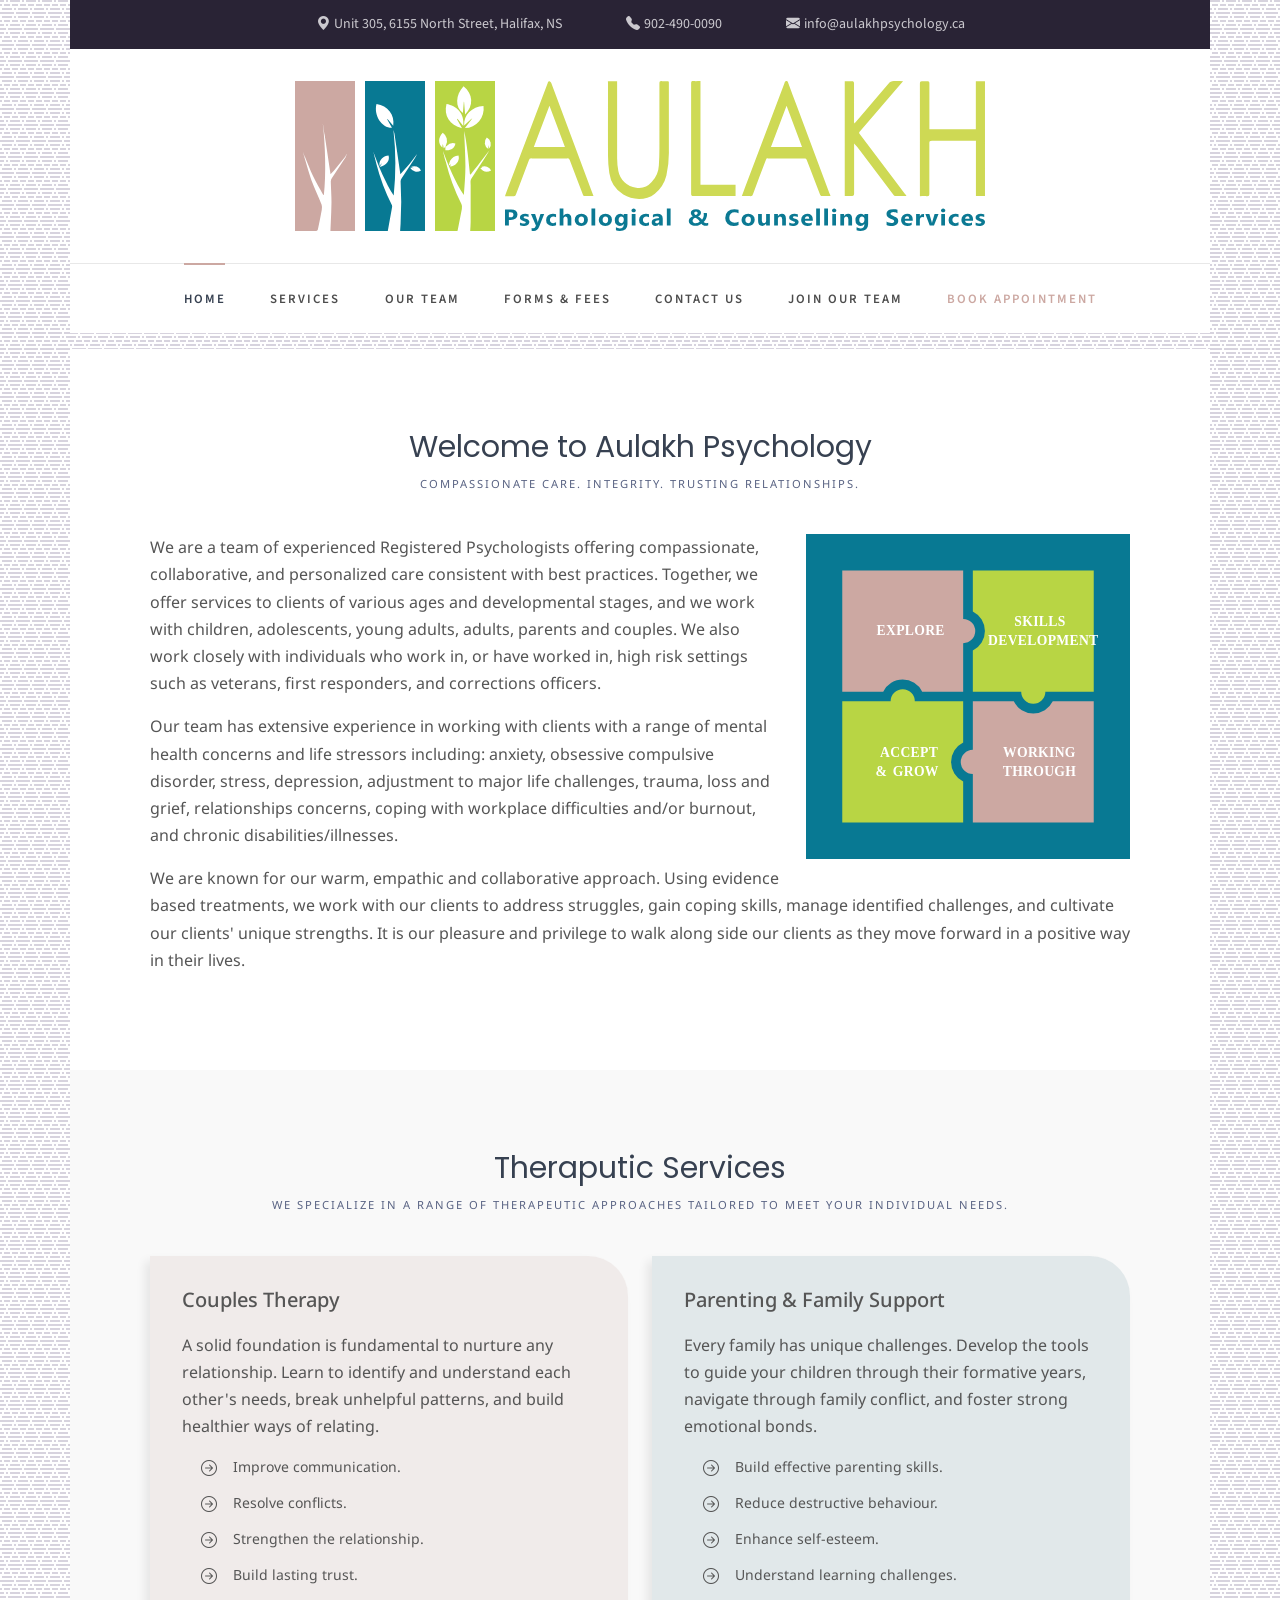
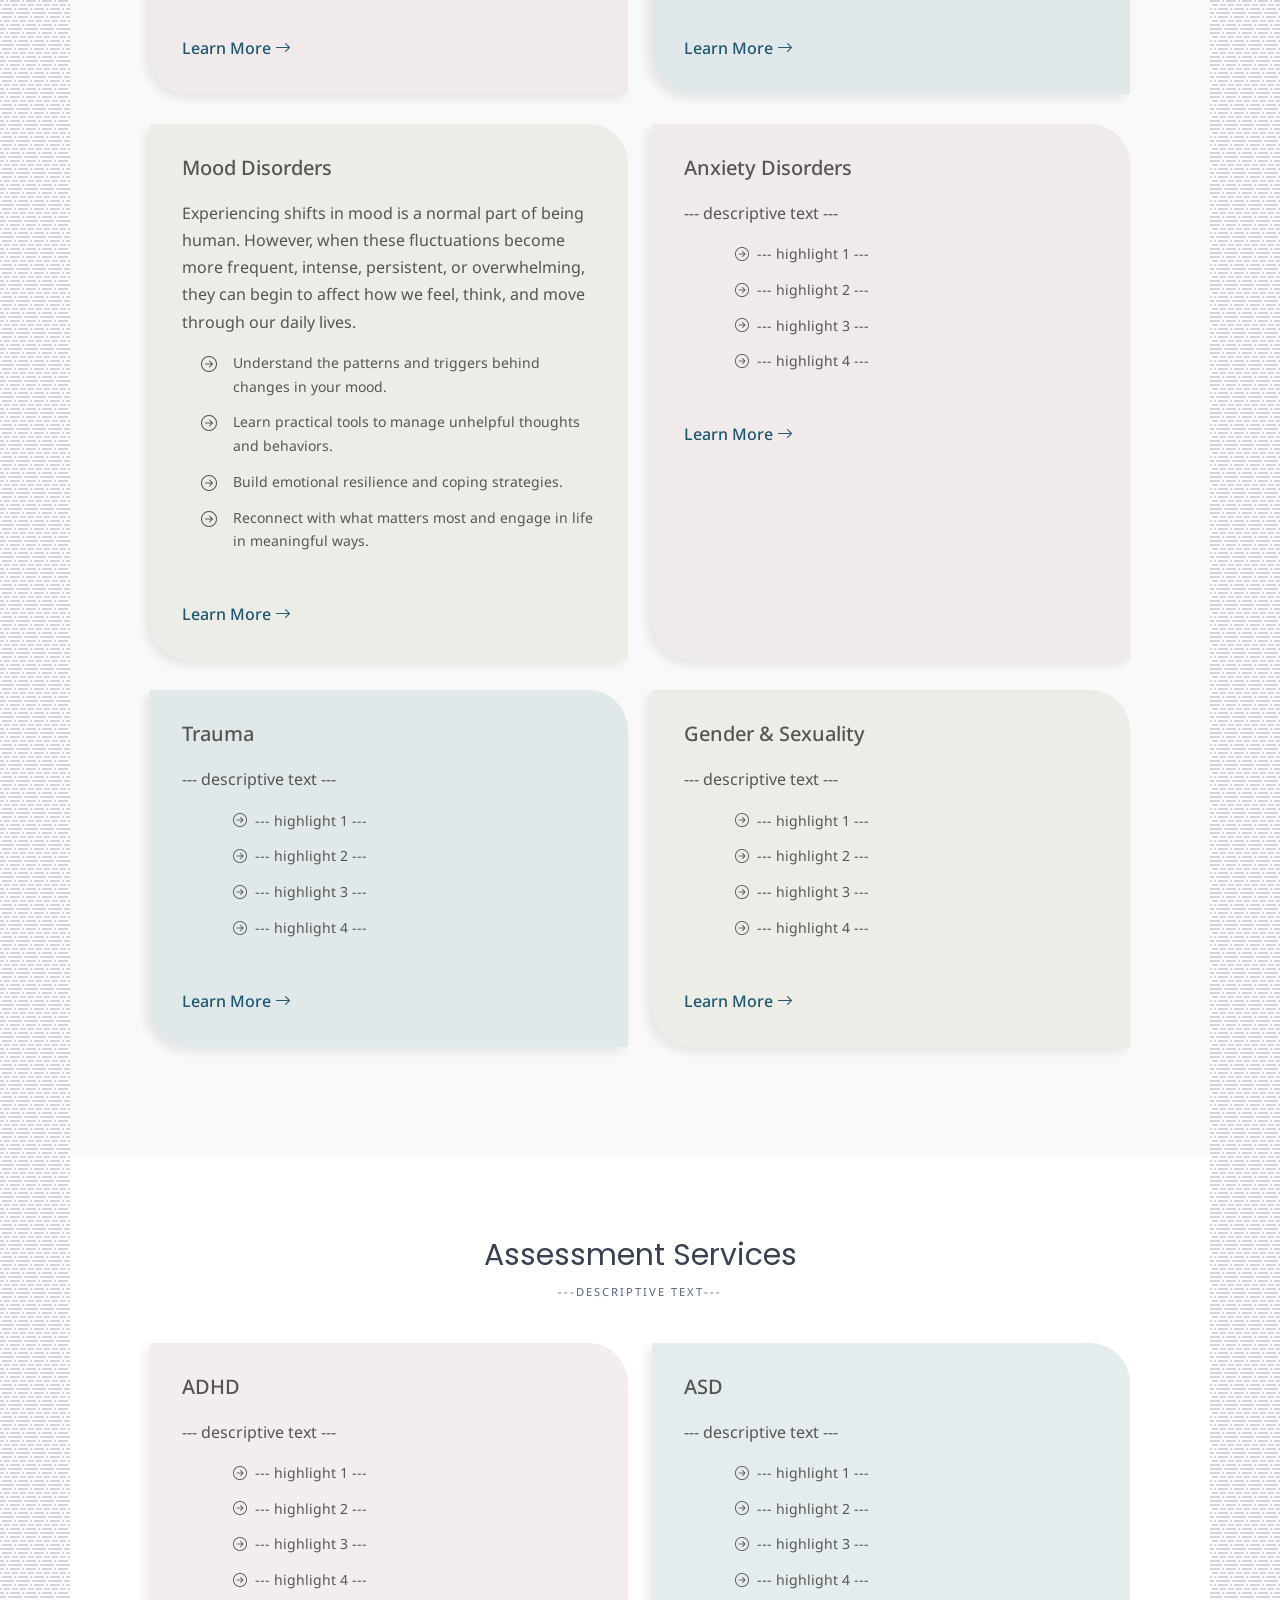
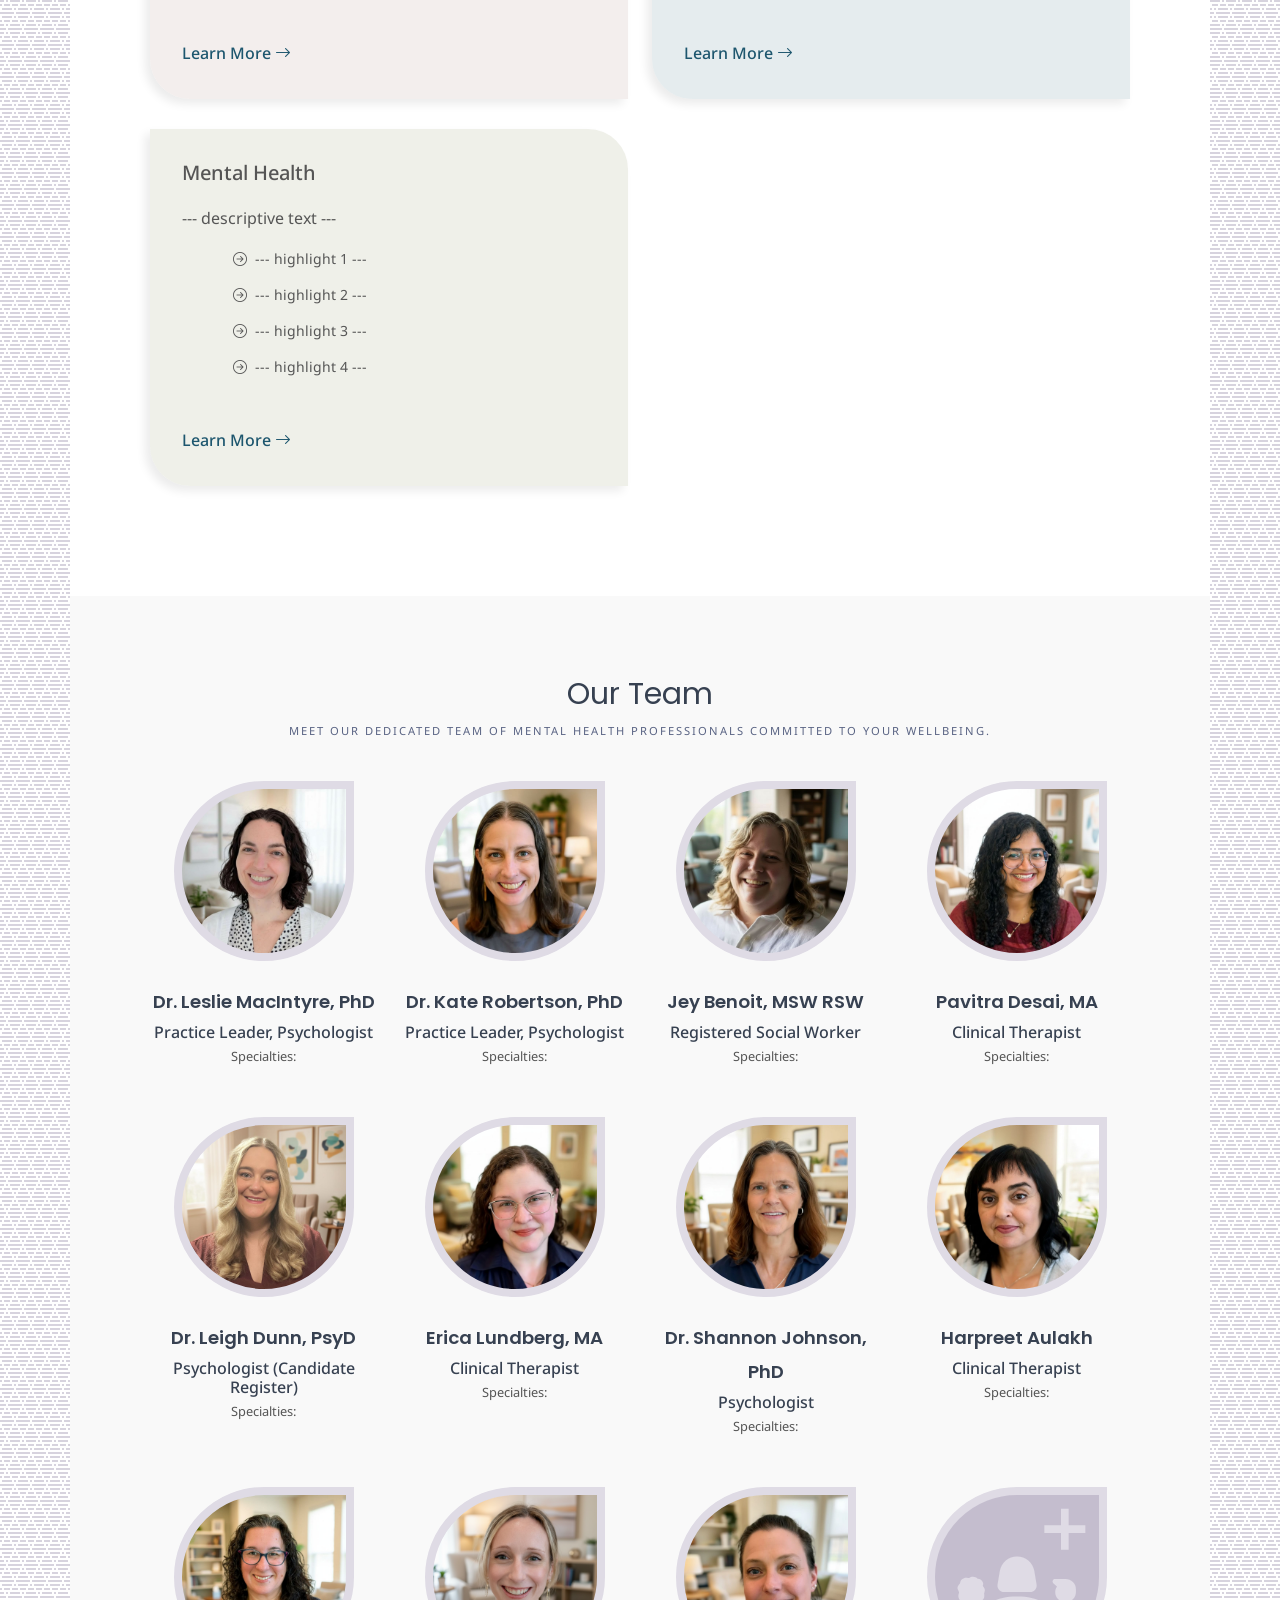
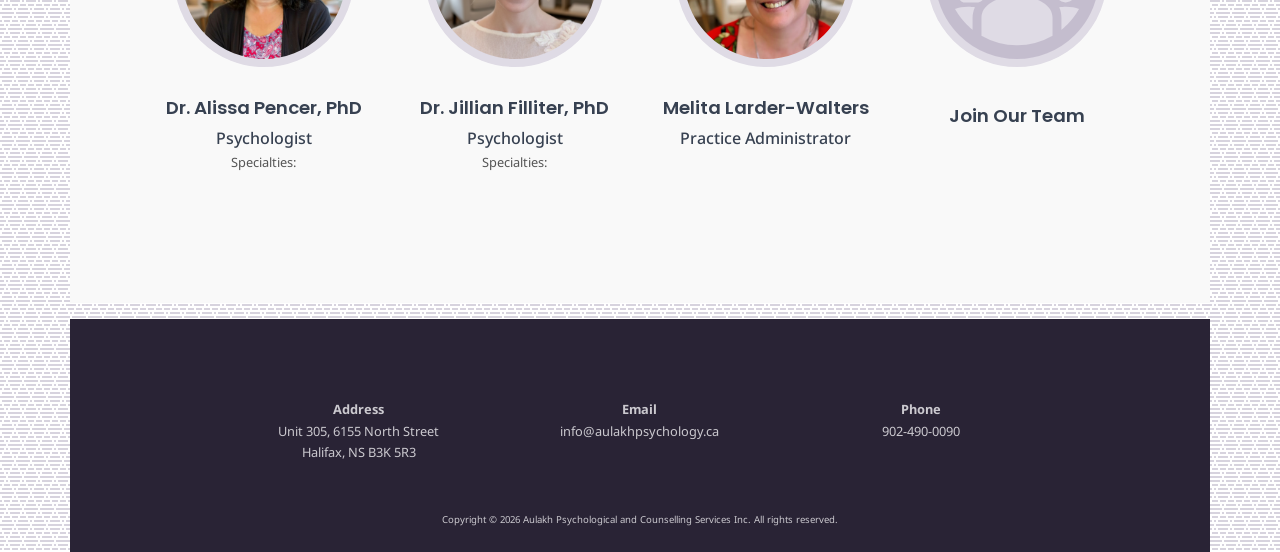
==== index.html @ 70a4e07c "Add files via upload" ====
<!doctype html>
<html lang="en">
    <head>
        <meta charset="utf-8">
        <meta name="viewport" content="width=device-width, initial-scale=1">
        <meta name="description" content="Registered Clinical Psychologists and Social Workers in Halifax, Nova Scotia" />
	    <meta name="keywords" content="aulakh, psychology, psychological, psychologists, counselling, clinicians, assessments, telehealth" />
        <title>Aulakh Psychology</title>
        
        <!-- STYLESHEETS -->
        <link href="css/animate.css" rel="stylesheet">
        <link href="css/bootstrap.css" rel="stylesheet">
        <link href="css/style.css" rel="stylesheet">
        <!-- END STYLESHEETS -->

        <!-- SCRIPTS -->
        <script src="js/jquery-4.0.0.min.js"></script>
        <script src="js/bootstrap.bundle.js"></script>
        <script src="js/main.js"></script> 
        <!-- END SCRIPTS -->
    </head>
    <body>
        <!-- PRELOADER -->
        <div class="loader-wrap">
            <!-- <span class="loader"></span> -->
        </div>
        <!-- END PRELOADER -->

        <div class="content-blur"></div>
        
        <div class="page-wrapper">
            <header>

                <!-- HEADER INFO BAR -->
                <div class="container-lg text-center d-none d-sm-block header-bar">
                    <div class="row">
                        <div class="col-12 header-banner">
                            <div class="header-content">
                                <a href="http://maps.google.com?q=6155%20North%20Street%20Halifax%20NS%20B3K%205R3" target="_blank"><i class="pe-md-1 bi bi-geo-alt-fill"></i></a><a href="http://maps.google.com?q=6155%20North%20Street%20Halifax%20NS%20B3K%205R3" target="_blank">Unit 305, 6155 North Street, Halifax, NS</a>
                            </div>
                            <div class="header-content">
                                <a href="tel:+9024900090"><i class="pe-md-1 bi bi-telephone-fill"></i></a><a href="tel:+9024900090">902-490-0090</a>
                            </div>
                            <div class="header-content">
                                <a href="mailto:info@aulakhpsychology.ca"><i class="pe-md-1 bi bi-envelope-fill"></i></a><a href="mailto:info@aulakhpsychology.ca">info@aulakhpsychology.ca</a>                  
                            </div>
                        </div>
                    </div>
                </div>
                <!-- END HEADER INFO BAR -->

                <!-- WEBSITE LOGO -->
                <div class="container-lg logo-wrap">
                    <div class="logo-container">
                        <div class="img-container"> 
                            <img src="images/aulakh_logo_1.svg" class="animate__animated animate__slower animate__fadeIn" id="logo-1" alt="Aulakh Logo Small Tree" />
                        </div>
                        <div class="img-container">
                            <img src="images/aulakh_logo_2.svg" class="animate__animated animate__slower animate__fadeIn" id="logo-2" alt="Aulakh Logo Medium Tree" />
                        </div>
                        <div class="img-container">
                            <img src="images/aulakh_logo_3.svg" class="animate__animated animate__slower animate__fadeIn" id="logo-3" alt="Aulakh Logo Large Tree" />
                        </div>
                        <div class="img-container">
                            <img src="images/aulakh_logo_4.svg" class="animate__animated animate__slower animate__fadeIn" id="logo-4" alt="Aulakh Logo Text" />
                        </div>
                    </div>
                </div>
                <!-- END WEBSITE LOGO -->
            </header>
            <!-- NAVIGATION MENU -->
            <nav class="navbar1 container-wrap" role="navigation">
                <div class="container-lg text-center navbar-container">
                    <button class="navbar-toggle">
                        <span class="bar"></span>
                        <span class="bar"></span>
                        <span class="bar"></span>
                    </button>
                    <div class="row">
                        <div class="col-12">
                            <ul class="navbar-menu">
                                <li class="active"><a href="index.html">Home</a></li>
                                <li class="has-dropdown">
                                    <a href="#">Services</a>
                                    <button  class="drop-toggle">
                                        <i class="bi bi-chevron-compact-down chevron"></i>
                                    </button>
                                    <ul class="dropdown">
                                        <li><a href="#">Couples Therapy</a></li>
                                        <li><a href="#">Parenting & Family Support</a></li>
                                        <li><a href="#">Mood Disorders</a></li>
                                        <li><a href="#">Anxiety Disorders</a></li>
                                        <li><a href="#">Trauma</a></li>
                                        <li><a href="#">Gender & Sexuality</a></li>
                                        <li><a href="#">Assessments</a></li>
                                    </ul>
                                </li>
                                <li><a href="#">Our Team</a></li>
                                <li><a href="#">Forms & Fees</a></li>
                                <li><a href="#">Contact Us</a></li>
                                <li><a href="#">Join Our Team</a></li>
                                <li><a href="#" class="appointment">Book Appointment</a></li>
                            </ul>
                        </div>
                    </div>
                </div>
            </nav>
            <!-- END NAVIGATION MENU -->
            <main class="container-wrap">
                <div class="container-lg section-wrap bg-white">
                    <div class="row">
                        <div class="col-12 text-center heading">
                            <h1>Welcome to Aulakh Psychology</h1>
                            <span class="subheading">Compassionate care. Integrity. Trusting relationships.</span>
                        </div>
                    </div>
                    <div class="row">
				        <div class="col-12">
                            <img src="images/infographic-narrow.svg" class="infographic" id="infographic-narrow" alt="Explore, Skills Development, Working Through, Accept and Grow">
                            <p>
                                We are a team of experienced Registered Psychologists offering compassionate, collaborative, and personalized care consistent with best practices. Together, we offer services to clients of various ages and developmental stages, and we work with children, adolescents, young adults, adults, parents and couples. We also work closely with individuals who work in, or have worked in, high risk settings such as veterans, first responders, and corrections officers.
                            </p>
                            <p>
                                Our team has extensive experience in working with clients with a range of mental health concerns and life stressors including: anxiety, obsessive compulsive disorder, stress, depression, adjustment to major life challenges, trauma, loss and grief, relationships concerns, coping with workplace difficulties and/or burnout, and chronic disabilities/illnesses.
                            </p>
                            <p>
                                We are known for our warm, empathic and collaborative approach. Using evidence based treatments, we work with our clients to address struggles, gain coping skills, manage identified challenges, and cultivate our clients' unique strengths. It is our pleasure and privilege to walk along side our clients as they move forward in a positive way in their lives.
                            </p>
                            <img src="images/infographic-wide.svg" class="infographic" id="infographic-wide" alt="Explore, Skills Development, Working Through, Accept and Grow">
				        </div>
			        </div>
                </div>
                <!-- THERAPUTIC SERVICES -->
                <div class="container-lg section-wrap bg-grey">
                    <div class="row">
                        <div class="col-12 text-center heading">
                            <h1>Theraputic Services</h1>
                            <span class="subheading">We specialize in a range of therapeutic approaches tailored to meet your individual needs.</span>
                        </div>
                    </div>
                    <div class="row">
                        <div class="col-xxl-4 col-lg-6">
                            <div class="services h-100 w-100">
                                <div class="card card-pink h-100 w-100">
                                    <a href="#">
                                        <h3>Couples Therapy</h3>
                                        <p class="description">A solid foundation is fundamental to nurture any relationship. Learn to identify and understand each other's needs, break unhelpful patterns, and build healthier ways of relating.</p>
                                        <ul class="bulletpoint">
                                            <li class="pe-md-1 bi bi-arrow-right-circle">Improve communication.</li>
                                            <li class="pe-md-1 bi bi-arrow-right-circle">Resolve conflicts.</li>
                                            <li class="pe-md-1 bi bi-arrow-right-circle">Strengthen the relationship.</li>
                                            <li class="pe-md-1 bi bi-arrow-right-circle">Build lasting trust.</li>
                                        </ul>
                                        <p class="text-link">Learn More <i class="pe-md-1 bi bi-arrow-right"></i></p>
                                    </a>
                                </div>
                            </div>
                        </div>
                        <div class="col-xxl-4 col-lg-6">
                            <div class="services h-100 w-100">
                                <div class="card card-blue h-100 w-100">
                                    <a href="#">
                                        <h3>Parenting & Family Support</h3>
                                        <p class="description">Every family has unique challenges. Develop the tools to guide your children through their formative years, navigate through family conflict, and foster strong emotional bonds.</p>
                                        <ul class="bulletpoint">
                                            <li class="pe-md-1 bi bi-arrow-right-circle">Build effective parenting skills.</li>
                                            <li class="pe-md-1 bi bi-arrow-right-circle">Reduce destructive behaviour.</li>
                                            <li class="pe-md-1 bi bi-arrow-right-circle">Enhance self-esteem.</li>
                                            <li class="pe-md-1 bi bi-arrow-right-circle">Understand learning challenges.</li>
                                        </ul>
                                        <p class="text-link">Learn More <i class="pe-md-1 bi bi-arrow-right"></i></p>
                                    </a>
                                </div>
                            </div>
                        </div>
                        <div class="col-xxl-4 col-lg-6">
                            <div class="services h-100 w-100">
                                <div class="card card-green h-100 w-100">
                                    <a href="#">
                                        <h3>Mood Disorders</h3>
                                        <p class="description">Experiencing shifts in mood is a normal part of being human. However, when these fluctuations become more frequent, intense, persistent, or overwhelming, they can begin to affect how we feel, think, and move through our daily lives.</p>
                                        <ul class="bulletpoint">
                                            <li class="bi bi-arrow-right-circle">Understand the patterns and triggers behind changes in your mood.</li>
                                            <li class="bi bi-arrow-right-circle">Learn practical tools to manage unhelpful thoughts and behaviors.</li>
                                            <li class="bi bi-arrow-right-circle">Build emotional resilience and coping strategies.</li>
                                            <li class="bi bi-arrow-right-circle">Reconnect with what matters most and engage in life in meaningful ways.</li>
                                        </ul>
                                        <p class="text-link">Learn More <i class="pe-md-1 bi bi-arrow-right"></i></p>
                                    </a>
                                </div>
                            </div>
                        </div>
                        <div class="col-xxl-4 col-lg-6">
                            <div class="services h-100 w-100">
                                <div class="card card-pink h-100 w-100">
                                    <a href="#">
                                        <h3>Anxiety Disorders</h3>
                                        <p class="description">--- descriptive text ---</p>
                                        <ul class="bulletpoint">
                                            <li><i class="pe-md-1 bi bi-arrow-right-circle"></i> --- highlight 1 ---</li>
                                            <li><i class="pe-md-1 bi bi-arrow-right-circle"></i> --- highlight 2 ---</li>
                                            <li><i class="pe-md-1 bi bi-arrow-right-circle"></i> --- highlight 3 ---</li>
                                            <li><i class="pe-md-1 bi bi-arrow-right-circle"></i> --- highlight 4 ---</li>
                                        </ul>
                                        <p class="text-link">Learn More <i class="pe-md-1 bi bi-arrow-right"></i></p>
                                    </a>
                                </div>
                            </div>
                        </div>
                        <div class="col-xxl-4 col-lg-6">
                            <div class="services h-100 w-100">
                                <div class="card card-blue h-100 w-100">
                                    <a href="#">
                                        <h3>Trauma</h3>
                                        <p class="description">--- descriptive text ---</p>
                                        <ul class="bulletpoint">
                                            <li><i class="pe-md-1 bi bi-arrow-right-circle"></i> --- highlight 1 ---</li>
                                            <li><i class="pe-md-1 bi bi-arrow-right-circle"></i> --- highlight 2 ---</li>
                                            <li><i class="pe-md-1 bi bi-arrow-right-circle"></i> --- highlight 3 ---</li>
                                            <li><i class="pe-md-1 bi bi-arrow-right-circle"></i> --- highlight 4 ---</li>
                                        </ul>
                                        <p class="text-link">Learn More <i class="pe-md-1 bi bi-arrow-right"></i></p>
                                    </a>
                                </div>
                            </div>
                        </div>
                        <div class="col-xxl-4 col-lg-6">
                            <div class="services h-100 w-100">
                                <div class="card card-green h-100 w-100">
                                    <a href="#">
                                        <h3>Gender & Sexuality</h3>
                                        <p class="description">--- descriptive text ---</p>
                                        <ul class="bulletpoint">
                                            <li><i class="pe-md-1 bi bi-arrow-right-circle"></i> --- highlight 1 ---</li>
                                            <li><i class="pe-md-1 bi bi-arrow-right-circle"></i> --- highlight 2 ---</li>
                                            <li><i class="pe-md-1 bi bi-arrow-right-circle"></i> --- highlight 3 ---</li>
                                            <li><i class="pe-md-1 bi bi-arrow-right-circle"></i> --- highlight 4 ---</li>
                                        </ul>
                                        <p class="text-link">Learn More <i class="pe-md-1 bi bi-arrow-right"></i></p>
                                    </a>
                                </div>
                            </div>
                        </div>
                    </div>
                </div>
                <!-- END THERAPUTIC SERVICES -->
                <!-- ASSESSMENT SERVICES -->
                <div class="container-lg section-wrap bg-white">
                    <div class="row">
                        <div class="col-12 text-center heading">
                            <h1>Assessment Services</h1>
                            <span class="subheading">---Descriptive Text---</span>
                        </div>
                    </div>
                    <div class="row">
                        <div class="col-xxl-4 col-lg-6">
                            <div class="services h-100 w-100">
                                <div class="card card-pink h-100 w-100">
                                    <a href="#">
                                        <h3>ADHD</h3>
                                        <p class="description">--- descriptive text ---</p>
                                        <ul class="bulletpoint">
                                            <li><i class="pe-md-1 bi bi-arrow-right-circle"></i> --- highlight 1 ---</li>
                                            <li><i class="pe-md-1 bi bi-arrow-right-circle"></i> --- highlight 2 ---</li>
                                            <li><i class="pe-md-1 bi bi-arrow-right-circle"></i> --- highlight 3 ---</li>
                                            <li><i class="pe-md-1 bi bi-arrow-right-circle"></i> --- highlight 4 ---</li>
                                        </ul>
                                        <p class="text-link">Learn More <i class="pe-md-1 bi bi-arrow-right"></i></p>
                                    </a>
                                </div>
                            </div>
                        </div>
                        <div class="col-xxl-4 col-lg-6">
                            <div class="services h-100 w-100">
                                <div class="card card-blue h-100 w-100">
                                    <a href="#">
                                        <h3>ASD</h3>
                                        <p class="description">--- descriptive text ---</p>
                                        <ul class="bulletpoint">
                                            <li><i class="pe-md-1 bi bi-arrow-right-circle"></i> --- highlight 1 ---</li>
                                            <li><i class="pe-md-1 bi bi-arrow-right-circle"></i> --- highlight 2 ---</li>
                                            <li><i class="pe-md-1 bi bi-arrow-right-circle"></i> --- highlight 3 ---</li>
                                            <li><i class="pe-md-1 bi bi-arrow-right-circle"></i> --- highlight 4 ---</li>
                                        </ul>
                                        <p class="text-link">Learn More <i class="pe-md-1 bi bi-arrow-right"></i></p>
                                    </a>
                                </div>
                            </div>
                        </div>
                        <div class="col-xxl-4 col-lg-6">
                            <div class="services h-100 w-100">
                                <div class="card card-green h-100 w-100">
                                    <a href="#">
                                        <h3>Mental Health</h3>
                                        <p class="description">--- descriptive text ---</p>
                                        <ul class="bulletpoint">
                                            <li><i class="pe-md-1 bi bi-arrow-right-circle"></i> --- highlight 1 ---</li>
                                            <li><i class="pe-md-1 bi bi-arrow-right-circle"></i> --- highlight 2 ---</li>
                                            <li><i class="pe-md-1 bi bi-arrow-right-circle"></i> --- highlight 3 ---</li>
                                            <li><i class="pe-md-1 bi bi-arrow-right-circle"></i> --- highlight 4 ---</li>
                                        </ul>
                                        <p class="text-link">Learn More <i class="pe-md-1 bi bi-arrow-right"></i></p>
                                    </a>
                                </div>
                            </div>
                        </div>
                    </div>
                </div>
                <!-- END ASSESSMENT SERVICES -->
                <!-- TEAM -->
                <div class="container-lg section-wrap bg-grey">
                    <div class="row">
                        <div class="col-12 text-center heading">
                            <h1>Our Team</h1>
                            <span class="subheading">Meet our dedicated team of mental health professionals committed to your wellbeing.</span>
                        </div>
                    </div>
                    <div class="row">
                        <!-- LESLIE PROFILE -->
                        <div class="col-xl-3 col-lg-4 col-md-6 text-center profile">
                            <button type="button" class="profile-button" style="background-image: url(images/team/leslie-thumb-01.png);" data-bs-toggle="modal" data-bs-target="#leslieModal"></button>
                            <h3><a href="#">Dr. Leslie MacIntyre, PhD</a></h3>
						    <h5>Practice Leader, Psychologist</h5>
						    <span>Specialties: </span>
                            <!-- LESLIE MODAL -->
                            <div class="modal fade" id="leslieModal" tabindex="-1" aria-labelledby="leslieModalLabel" aria-hidden="true">
                                <div class="modal-dialog modal-dialog-centered modal-lg modal-fullscreen-lg-down">
                                    <div class="modal-content">
                                        <div class="modal-body">
                                            <div class="row">
                                                <div class="col-11 text-start">
                                                    <h2 id="leslieModalLabel">Dr. Leslie MacIntyre, PhD <small class="text-body-secondary">(she/her/hers)</small></h2>
                                                </div>
                                                <div class="col-1 text-end">
                                                    <button type="button" class="btn-close" data-bs-dismiss="modal" aria-label="Close"></button>
                                                </div>
                                            </div>
                                            <div class="row">
                                                <div class="col-12 text-start">
                                                    <h5>Practice Leader, Psychologist</h5>
                                                </div>
                                            </div>
                                            <div class="col text-start">
                                                <img class="profile-photo" src="images/team/leslie-01.png">
                                                <p>Dr. MacIntyre completed her undergraduate training in psychology at the University of Ottawa, and then completed her MA/PhD in Clinical Psychology at the University of New Brunswick. During her studies, Dr. MacIntyre developed a solid understanding of clients' personal struggles across their lifespan and strong clinical assessment and treatment skills with children, adolescents and adults. She completed her pre-doctoral clinical internship at the IWK Health Centre in Halifax, where she focused her training in mental health. Dr. MacIntyre went on to work at the IWK Health Centre in outpatient mental health for several years following her internship. She is currently a co-owner of Aulakh Psychology and Counselling Services Inc.</p>
                                                <p>Dr. MacIntyre has extensive experience in assessments (diagnostic mental health assessments and cognitive/academic assessments) and in providing therapy in both individual and group formats. Dr. MacIntyre believes in the importance of relationships across the lifespan. She works closely with children, adolescents and adults to foster connections with themselves and those close to them. She helps clients manage difficult issues, such as stress, anxiety, depression, relationship issues, and adjustment to life transitions across the lifespan. She also has experience supporting individuals who have ADHD, and developmental or learning difficulties across the lifespan.</p>
                                                <p>Dr. MacIntyre is known for her warm, empathic and collaborative style. She uses evidence-based treatments to help clients cultivate their unique strengths and work through personal struggles. She draws primarily from cognitive-behavioural, acceptance and commitment, mindfulness based and motivational enhancement models of therapy. She also enjoys working with parents to foster strong relationships and connections with their children through the emotion focused family therapy model.</p>
                                                <p><strong>Video Conference Link:</strong><br><a href="https://doxy.me/lesliemacintyre">https://doxy.me/lesliemacintyre</a></p>
                                                <p><strong>Telephone Session:</strong><br>Dr. MacIntyre will call you for your session. Her number will show up as <em>Private Number</em>, so please answer this at your designated appointment time.</p>
                                            </div>
                                        </div>
                                    </div>
                                </div>
                            </div>
                        </div>
                        <!-- END LESLIE PROFILE -->
                        <!-- KATE PROFILE -->
                        <div class="col-xl-3 col-lg-4 col-md-6 text-center profile">
                            <button type="button" class="profile-button" style="background-image: url(images/team/kate-thumb-01.png);" data-bs-toggle="modal" data-bs-target="#kateModal"></button>
                            <h3><a href="#">Dr. Kate Robertson, PhD</a></h3>
						    <h5>Practice Leader, Psychologist</h5>
						    <span>Specialties: </span>
                            <!-- KATE MODAL -->
                            <div class="modal fade" id="kateModal" tabindex="-1" aria-labelledby="kateModalLabel" aria-hidden="true">
                                <div class="modal-dialog modal-dialog-centered modal-lg modal-fullscreen-lg-down">
                                    <div class="modal-content">
                                        <div class="modal-body">
                                            <div class="row">
                                                <div class="col-11 text-start">
                                                    <h2 id="kateModalLabel">Dr. Kate Robertson, PhD <small class="text-body-secondary">(she/her/hers)</small></h2>
                                                </div>
                                                <div class="col-1 text-end">
                                                    <button type="button" class="btn-close" data-bs-dismiss="modal" aria-label="Close"></button>
                                                </div>
                                            </div>
                                            <div class="row">
                                                <div class="col-12 text-start">
                                                    <h5>Practice Leader, Psychologist</h5>
                                                </div>
                                            </div>
                                            <div class="col text-start">
                                                <img class="profile-photo" src="images/team/kate-01.png">
                                                <p>Dr. Robertson is a clinical psychologist, holding registration with the Nova Scotia Board of Examiners of Psychologists. She received her doctorate in Clinical Psychology from the Graduate Center at City University of New York. She has wide-ranging training and clinical experience working with children, youth, and adults who struggle with mild to severe mental health difficulties. She has worked in a variety of settings, including adolescent and adult inpatient units, community mental health services, and university counselling centers. Prior to working full time at the practice, Dr. Robertson worked at the Garron Centre, the Child and Adolescent Mental Health Unit at IWK Health for more than 6 years. Dr. Robertson helps foster change with her clients who struggle with a variety of life's stresses, including depression, anxiety, trauma, and relationship concerns. She has extensive experience working with individuals who wish to repair and foster connections with themselves and those close to them.</p>
                                                <p>Dr. Robertson is a firm believer in the power of the therapeutic relationship and strives to create a safe, healthy, and authentic space for clients to begin their journey of psychological growth and change. She believes that effective therapy is a co-created process where she and the client work together as a team. Acknowledging and understanding that change can be difficult and hard work, she meets each client with warmth and compassion. Dr. Robertson's style combines approaches that work to increase an individual's and family's self-knowledge and insight (key components of the psychodynamic psychotherapy, EMDR, and attachment-based therapy) with practical techniques like coping strategies, skills building and goal-setting (cognitive behaviour therapy and dialectical behaviour therapy). She uses attachment and trauma lenses to better understand life's stressors and is trained in Eye Movement Desensitization and Reprocessing (EMDR). Above all, Dr. Robertson is adaptable to meet each client's individual needs and engages with each person with curiosity and empathy.</p>
                                                <p><strong>Video Conference Link:</strong><br><a href="https://doxy.me/drkaterobertson">https://doxy.me/drkaterobertson</a></p>
                                                <p><strong>Telephone Session:</strong><br>Dr. Robertson will call you for your session. Her number will show up as <em>Private Number</em>, so please answer this at your designated appointment time.</p>
                                            </div>
                                        </div>
                                    </div>
                                </div>
                            </div>
                        </div>
                        <!-- END KATE PROFILE -->
                        <!-- JEY PROFILE -->
                        <div class="col-xl-3 col-lg-4 col-md-6 text-center profile">
                            <button type="button" class="profile-button" style="background-image: url(images/team/jey-thumb-01.png);" data-bs-toggle="modal" data-bs-target="#jeyModal"></button>
                            <h3><a href="#">Jey Benoit, MSW RSW</a></h3>
						    <h5>Registered Social Worker</h5>
						    <span>Specialties: </span>
                            <!-- JEY MODAL -->
                            <div class="modal fade" id="jeyModal" tabindex="-1" aria-labelledby="jeyModalLabel" aria-hidden="true">
                                <div class="modal-dialog modal-dialog-centered modal-lg modal-fullscreen-lg-down">
                                    <div class="modal-content">
                                        <div class="modal-body">
                                            <div class="row">
                                                <div class="col-11 text-start">
                                                    <h2 id="jeyModalLabel">Jey Benoit, MSW RSW <small class="text-body-secondary">(they/them/theirs)</small></h2>
                                                </div>
                                                <div class="col-1 text-end">
                                                    <button type="button" class="btn-close" data-bs-dismiss="modal" aria-label="Close"></button>
                                                </div>
                                            </div>
                                            <div class="row">
                                                <div class="col-12 text-start">
                                                    <h5>Registered Social Worker</h5>
                                                </div>
                                            </div>
                                            <div class="col text-start">
                                                <img class="profile-photo" src="images/team/jey-01.png">
                                                <p>Jey received their Bachelor of Arts in Psychology from Saint Mary's University in 2017 and their Master of Social Work from the University of British Columbia in 2020. They are a Registered Social Worker (Clinical Specialist) with the Nova Scotia College of Social Workers where they also serve on the Board of Examiners and Complaints Committee. Jey has extensive experience in community-based care including work in housing and homelessness, harm reduction, and sexual health. They have previously worked with Community Mental Health & Addictions where they served as Team Lead for Child & Adolescent Services. Jey currently works with the Halifax Sexual Health Centre with a focus on gender-affirming care.</p>
                                                <p>At Aulakh Psychological and Counselling Services, Jey works with individuals (adults and mature adolescents), families, and romantic relationships. As a transgender clinician, Jey is passionate about supporting 2SLGBTQIA+ communities, including people exploring their sexual and gender identities. Their clinical interests include post-traumatic stress, relationship challenges, stress management, anxiety, depression, personality disorders, and navigating overwhelming or complex life experiences.</p>
                                                <p>Jey's therapeutic style is grounded in collaboration, empowerment, and curiosity. They aim to co-create spaces where clients can show up authentically, deepen their self-understanding, and develop tools that support resilience and meaningful change. Jey is formally trained in a variety of evidence-based modalities including Cognitive Behavior Therapy (CBT), Dialectical Behavior Therapy (DBT), Eye Movement Desensitization and Reprocessing (EMDR), and Emotionally Focused Therapy (EFT). Their approach is flexible and integrative, allowing them to tailor treatment to each client's unique needs. Jey is also WPATH trained and able to provide Letters of Readiness for clients seeking gender-affirming medical or surgical care.</p>
                                                <p><strong>Video Conference Link:</strong><br><a href="https://doxy.me/jeybenoit">https://doxy.me/jeybenoit</a></p>
                                                <p><strong>Telephone Session:</strong><br>Jey will call you for your session. Her number will show up as <em>Private Number</em>, so please answer this at your designated appointment time.</p>
                                            </div>
                                        </div>
                                    </div>
                                </div>
                            </div>
                        </div>
                        <!-- END JEY PROFILE -->
                        <!-- PAVITRA PROFILE -->
                        <div class="col-xl-3 col-lg-4 col-md-6 text-center profile">
                            <button type="button" class="profile-button" style="background-image: url(images/team/pavitra-thumb-01.png);" data-bs-toggle="modal" data-bs-target="#pavitraModal"></button>
                            <h3><a href="#">Pavitra Desai, MA</a></h3>
						    <h5>Clinical Therapist</h5>
						    <span>Specialties: </span>
                            <!-- PAVITRA MODAL -->
                            <div class="modal fade" id="pavitraModal" tabindex="-1" aria-labelledby="pavitraModalLabel" aria-hidden="true">
                                <div class="modal-dialog modal-dialog-centered modal-lg modal-fullscreen-lg-down">
                                    <div class="modal-content">
                                        <div class="modal-body">
                                            <div class="row">
                                                <div class="col-11 text-start">
                                                    <h2 id="pavitraModalLabel">Pavitra Desai, MA <small class="text-body-secondary">(she/her/hers)</small></h2>
                                                </div>
                                                <div class="col-1 text-end">
                                                    <button type="button" class="btn-close" data-bs-dismiss="modal" aria-label="Close"></button>
                                                </div>
                                            </div>
                                            <div class="row">
                                                <div class="col-12 text-start">
                                                    <h5>Clinical Therapist</h5>
                                                </div>
                                            </div>
                                            <div class="col text-start">
                                                <img class="profile-photo" src="images/team/pavitra-01.png">
                                                <p>Pavitra is an experienced clinical therapist with a proven history of working in the mental health care industry across various settings, including hospitals, schools, clinics, and training centers in India. She has been working in Halifax for the past 2 years. She currently provides support to children aged 12 and above, adolescents, and adults. Her areas of specialization include helping clients with anxiety, depression, relationship issues, trauma/PTSD, life transitions, lifestyle challenges, and body image concerns. Pavitra also has expertise in counselling individuals with ADHD, disruptive behaviours, family relational problems, and those facing everyday stressors, including crisis situations. Additionally, she conducts psychological assessments for adults, focusing on ADHD, Autism Spectrum Disorder (ASD) and trauma.</p>
                                                <p>Pavitra follows a systemic, person-centred approach that is mindful of cultural, ethnic, and economic concerns. She believes that each individual must be treated with dignity and respect and places immense value on individuality and growth. As no two people can be the same, treating every individual and their concerns and opinions as unique and vital is essential. With a warm and empathic approach, she aims to create a safe, non-judgmental space where clients feel heard and accepted. In this environment, clients can begin to process their experiences, gain insight, gradually resolve concerns, and adopt more adaptive and healthy patterns.</p>
                                                <p>Pavitra believes in following a collaborative and eclectic therapeutic approach, drawing from multiple frameworks including emotion-focused therapy, cognitive-behavioural therapy, mindfulness-based interventions, and acceptance-based models. She holds a Master's degree in Psychology from the University of Mumbai and a Post Graduate Diploma in Counselling Psychology (equivalent to a clinical internship and degree) from St. Xaviers Institute, Mumbai.</p>
                                                <p><strong>Video Conference Link:</strong><br><a href="https://doxy.me/pavitradesai">https://doxy.me/pavitradesai</a></p>
                                                <p><strong>Telephone Session:</strong><br>Pavitra will call you for your session. Her number will show up as <em>Private Number</em>, so please answer this at your designated appointment time.</p>
                                            </div>
                                        </div>
                                    </div>
                                </div>
                            </div>
                        </div>
                        <!-- END PAVITRA PROFILE -->
                        <!-- LEIGH PROFILE -->
                        <div class="col-xl-3 col-lg-4 col-md-6 text-center profile">
                            <button type="button" class="profile-button" style="background-image: url(images/team/leigh-thumb-01.png);" data-bs-toggle="modal" data-bs-target="#leighModal"></button>
                            <h3><a href="#">Dr. Leigh Dunn, PsyD</a></h3>
						    <h5>Psychologist (Candidate Register)</h5>
						    <span>Specialties: </span>
                            <!-- LEIGH MODAL -->
                            <div class="modal fade" id="leighModal" tabindex="-1" aria-labelledby="leighModalLabel" aria-hidden="true">
                                <div class="modal-dialog modal-dialog-centered modal-lg modal-fullscreen-lg-down">
                                    <div class="modal-content">
                                        <div class="modal-body">
                                            <div class="row">
                                                <div class="col-11 text-start">
                                                    <h2 id="leighModalLabel">Dr. Leigh Dunn, PsyD <small class="text-body-secondary">(she/her/hers)</small></h2>
                                                </div>
                                                <div class="col-1 text-end">
                                                    <button type="button" class="btn-close" data-bs-dismiss="modal" aria-label="Close"></button>
                                                </div>
                                            </div>
                                            <div class="row">
                                                <div class="col-12 text-start">
                                                    <h5>Psychologist (Candidate Register)</h5>
                                                </div>
                                            </div>
                                            <div class="col text-start">
                                                <img class="profile-photo" src="images/team/leigh-01.png">
                                                <p>Dr. Dunn completed her doctorate in clinical psychology at Memorial University of Newfoundland and finished her pre-doctoral internship with Dalhousie University.</p>
                                                <p>Dr. Dunn places a strong emphasis on the therapeutic alliance, focusing on building trust, safety, autonomy, and comfort, so she and the client can work as a collaborative team in treatment. As a compassionate, down-to-earth, and adaptable clinician, she uses the therapeutic relationship as the foundation in her work.</p>
                                                <p>Her practice is guided by a holistic, neurodiversity affirming, and trauma-informed approach. She integrates techniques from various evidence-based modalities, including Cognitive Behavioural Therapy (CBT), Dialectical Behaviour Therapy (DBT), Emotion-Focused Therapy (EFT), and client-centered therapy, using this integrative approach to work collaboratively with clients toward their goals.</p>
                                                <p>Dr. Dunn has valuable experience working in diverse settings, including community mental health and university counselling centres, as well as experience in the area of eating disorders. She has a strong interest in working with individuals with ADHD and members of the 2SLGBTQIA+ community. She is particularly fulfilled working with adults experiencing trauma, life transitions, and relationship challenges. Leigh also has experience helping clients navigate concerns related to depression, anxiety, and OCD.</p>
                                                <p>Her warmth and dedication are focused on connecting with each client to work towards meaningful, lasting change.</p>
                                                <p><strong>Video Conference Link:</strong><br><a href="https://doxy.me/leighdunn">https://doxy.me/leighdunn</a></p>
                                                <p><strong>Telephone Session:</strong><br>Dr. Dunn will call you for your session. Her number will show up as <em>Private Number</em>, so please answer this at your designated appointment time.</p>
                                            </div>
                                        </div>
                                    </div>
                                </div>
                            </div>
                        </div>
                        <!-- END LEIGH PROFILE -->
                        <!-- ERICA PROFILE -->
                        <div class="col-xl-3 col-lg-4 col-md-6 text-center profile">
                            <button type="button" class="profile-button" style="background-image: url(images/team/erica-thumb-01.png);" data-bs-toggle="modal" data-bs-target="#ericaModal"></button>
                            <h3><a href="#">Erica Lundberg, MA</a></h3>
						    <h5>Clinical Therapist</h5>
						    <span>Specialties: </span>
                            <!-- ERICA MODAL -->
                            <div class="modal fade" id="ericaModal" tabindex="-1" aria-labelledby="ericaModalLabel" aria-hidden="true">
                                <div class="modal-dialog modal-dialog-centered modal-lg modal-fullscreen-lg-down">
                                    <div class="modal-content">
                                        <div class="modal-body">
                                            <div class="row">
                                                <div class="col-11 text-start">
                                                    <h2 id="ericaModalLabel">Erica Lundberg, MA <small class="text-body-secondary">(she/her/hers)</small></h2>
                                                </div>
                                                <div class="col-1 text-end">
                                                    <button type="button" class="btn-close" data-bs-dismiss="modal" aria-label="Close"></button>
                                                </div>
                                            </div>
                                            <div class="row">
                                                <div class="col-12 text-start">
                                                    <h5>Clinical Therapist</h5>
                                                </div>
                                            </div>
                                            <div class="col text-start">
                                                <img class="profile-photo" src="images/team/erica-01.png">
                                                <p>Erica works with children 12 years and older, adolescents, and adults, including those struggling with lifestyle issues, relationship concerns, transition issues, trauma/PTSD, anxiety disorders, mood disorders, and gender and sexuality issues. She assists individuals experiencing difficulties with issues such as self-esteem, perfectionism, academic stress, and workplace stress and burnout. She welcomes individuals with differing lifestyles, cultural and religious backgrounds, diverse family structures and relationship styles. She has a particular interest in working with members of the LGBTQ2AI+ community, and she has specialized training in completing readiness assessments for gender affirming hormone treatment and surgeries according to the WPATH standards of care. Respecting and celebrating human diversity is central to Erica's practice philosophy.</p>
                                                <p>Erica regards the relationship between client and therapist as central to meaningful change, and she is genuine, warm, and flexible in her approach with her clients. Further, she is committed to providing evidence-based treatments that are tailored to meet the unique needs, values and lifestyle of each client. Erica uses an integrated approach, with the goal of providing treatment to support a client's personal goals. She draws from multiple therapeutic frameworks including emotion-focused therapy, cognitive-behavioural therapy, acceptance and commitment therapy, client-centred therapy, mindfulness-based therapy, and solution-focused therapy. She sees the importance and value in collaborative care with other members of a client's support team to best meet the client's needs, when warranted.</p>
                                                <p>Erica received her Bachelor of Arts with Honors Specialization in Psychology and her Master of Arts in Counselling Psychology from the University of Western Ontario. Across her professional career, Erica has worked in numerous different settings including healthcare-, community-, and education-based treatment settings.</p>
                                                <p><strong>Video Conference Link:</strong><br><a href="https://doxy.me/ericalundberg">https://doxy.me/ericalundberg</a></p>
                                                <p><strong>Telephone Session:</strong><br>Erica will call you for your session. Her number will show up as <em>Private Number</em>, so please answer this at your designated appointment time.</p>
                                            </div>
                                        </div>
                                    </div>
                                </div>
                            </div>
                        </div>
                        <!-- END ERICA PROFILE -->
                        <!-- SHANNON PROFILE -->
                        <div class="col-xl-3 col-lg-4 col-md-6 text-center profile">
                            <button type="button" class="profile-button" style="background-image: url(images/team/shannon-thumb-01.png);" data-bs-toggle="modal" data-bs-target="#shannonModal"></button>
                            <h3><a href="#">Dr. Shannon Johnson, PhD</a></h3>
						    <h5>Psychologist</h5>
						    <span>Specialties: </span>
                            <!-- SHANNON MODAL -->
                            <div class="modal fade" id="shannonModal" tabindex="-1" aria-labelledby="shannonModalLabel" aria-hidden="true">
                                <div class="modal-dialog modal-dialog-centered modal-lg modal-fullscreen-lg-down">
                                    <div class="modal-content">
                                        <div class="modal-body">
                                            <div class="row">
                                                <div class="col-11 text-start">
                                                    <h2 id="shannonModalLabel">Dr. Shannon Johnson, PhD <small class="text-body-secondary">(she/her/hers)</small></h2>
                                                </div>
                                                <div class="col-1 text-end">
                                                    <button type="button" class="btn-close" data-bs-dismiss="modal" aria-label="Close"></button>
                                                </div>
                                            </div>
                                            <div class="row">
                                                <div class="col-12 text-start">
                                                    <h5>Psychologist</h5>
                                                </div>
                                            </div>
                                            <div class="col text-start">
                                                <img class="profile-photo" src="images/team/shannon-01.png">
                                                <p>Dr. Johnson is a Registered Psychologist specializing in neuropsychological, psychoeducational, and autism spectrum diagnostic assessments, as well as intervention for teens and adults. Dr. Johnson completed her Ph.D. in Clinical Psychology & Neuropsychology at the University of Victoria, a clinical internship at the Medical University of South Carolina and a postdoctoral fellowship at Indiana University. She is an Associate Professor of Psychology and Neuroscience at Dalhousie University. Her research examines the perceptual and cognitive abilities of individuals on the autism spectrum, as well as the health benefits of spending time in nature.</p>
                                                <p>At Aulakh Psychological and Counselling Services, Dr. Johnson provides individual therapy for teens and adults with difficulties such as anxiety, depression, stress, attention problems, relationship problems, and behavior problems, as well as those seeking personal growth and lifestyle changes. As a clinician-scientist with over 15 years of clinical experience, she relies on research evidence to guide her practice. Dr. Johnson integrates a variety of approaches, including cognitive-behavioural, behavioural, mindfulness-based, and acceptance-based models, and tailors therapy to the goals and preferences of each person.</p>
                                                <p><strong>Video Conference Link:</strong><br><a href="https://doxy.me/shannonjohnson">https://doxy.me/shannonjohnson</a></p>
                                                <p><strong>Telephone Session:</strong><br>Dr. Johnson will call you for your session. Her number will show up as <em>Private Number</em>, so please answer this at your designated appointment time.</p>
                                            </div>
                                        </div>
                                    </div>
                                </div>
                            </div>
                        </div>
                        <!-- END SHANNON PROFILE -->
                        <!-- HARPREET PROFILE -->
                        <div class="col-xl-3 col-lg-4 col-md-6 text-center profile">
                            <button type="button" class="profile-button" style="background-image: url(images/team/harpreet-thumb-01.png);" data-bs-toggle="modal" data-bs-target="#harpreetModal"></button>
                            <h3><a href="#">Harpreet Aulakh</a></h3>
						    <h5>Clinical Therapist</h5>
						    <span>Specialties: </span>
                            <!-- HARPREET MODAL -->
                            <div class="modal fade" id="harpreetModal" tabindex="-1" aria-labelledby="harpreetModalLabel" aria-hidden="true">
                                <div class="modal-dialog modal-dialog-centered modal-lg modal-fullscreen-lg-down">
                                    <div class="modal-content">
                                        <div class="modal-body">
                                            <div class="row">
                                                <div class="col-11 text-start">
                                                    <h2 id="harpreetModalLabel">Harpreet Aulakh <small class="text-body-secondary">(she/her/hers)</small></h2>
                                                </div>
                                                <div class="col-1 text-end">
                                                    <button type="button" class="btn-close" data-bs-dismiss="modal" aria-label="Close"></button>
                                                </div>
                                            </div>
                                            <div class="row">
                                                <div class="col-12 text-start">
                                                    <h5>Clinical Therapist</h5>
                                                </div>
                                            </div>
                                            <div class="col text-start">
                                                <img class="profile-photo" src="images/team/harpreet-01.png">
                                                <p>Harpreet received her Bachelor's Degree in Psychology at the University of British Columbia and then continued her studies in the Doctoral Clinical Life-Span Development program at the University of Victoria.  This program, in addition to providing a solid foundation in clinical assessment and treatment, also provided her with a developmental lens of understanding people's issues from childhood to the end of life.</p>
                                                <p>Over the past 15 years, Harpreet has had extensive experience working in both private and public settings (e.g. in Halifax IWK, CDHA).  She has conducted assessments for children, adolescents and adults, with particular focus on diagnostic mental health assessments, parental capacity assessments, risk assessments, and cognitive/academic assessments.</p>
                                                <p>With regards to treatment, Harpreet has provided psychological therapy and counselling services for adolescents, adults, couples, seniors and veterans, in both individual and group formats. She works closely with people dealing with difficult issues such as anxiety, depression, trauma, relationship issues, and adjustment to life transitions.  In addition, Harpreet has worked in forensic settings, and as such, she has extensive experience in working with individuals who have disruptive behaviors such as anger issues, ADHD, ODD and conduct issues.  She also has specialized training and experience in working the individuals who struggle with problem sexual behaviors and violent behaviors. With Harpreet's extensive forensic expertise, she brings a deeper understanding to her work with individuals with disruptive behaviors or dealing with justice related issues. Harpreet has also worked closely with individuals from differing cultures communities, genders and sexual orientations.</p>
                                                <p>In her down-to-earth style, Harpreet approaches clients in a holistic way. She looks for the unique talents and strengths that her clients possess when working with them on their issues. She acknowledges that making change for all humans is difficult, and she is compassionate in her dealings with her clients. She practices from a theoretically integrative approach, and she draws primarily from cognitive-behavioral, narrative, solutions-focused, Rogerian (client-centred), Emotionally Focused Couples Therapy (EFT), and multi-systemic therapy models. She is also a keen believer that on-going learning is important in professional practice. As such she continues to work on staying current on what is viewed to be most effective in helping her clients.</p>
                                                <p><strong>Video Conference Link:</strong><br><a href="https://doxy.me/harpreetaulakh">https://doxy.me/harpreetaulakh</a></p>
                                                <p><strong>Telephone Session:</strong><br>Harpreet will call you for your session. Her number will show up as <em>Private Number</em>, so please answer this at your designated appointment time.</p>
                                            </div>
                                        </div>
                                    </div>
                                </div>
                            </div>
                        </div>
                        <!-- END HARPREET PROFILE -->
                        <!-- ALISSA PROFILE -->
                        <div class="col-xl-3 col-lg-4 col-md-6 text-center profile">
                            <button type="button" class="profile-button" style="background-image: url(images/team/alissa-thumb-01.png);" data-bs-toggle="modal" data-bs-target="#alissaModal"></button>
                            <h3><a href="#">Dr. Alissa Pencer, PhD</a></h3>
						    <h5>Psychologist</h5>
						    <span>Specialties: </span>
                            <!-- ALISSA MODAL -->
                            <div class="modal fade" id="alissaModal" tabindex="-1" aria-labelledby="alissaModalLabel" aria-hidden="true">
                                <div class="modal-dialog modal-dialog-centered modal-lg modal-fullscreen-lg-down">
                                    <div class="modal-content">
                                        <div class="modal-body">
                                            <div class="row">
                                                <div class="col-11 text-start">
                                                    <h2 id="alissaModalLabel">Dr. Alissa Pencer, PhD <small class="text-body-secondary">(she/her/hers)</small></h2>
                                                </div>
                                                <div class="col-1 text-end">
                                                    <button type="button" class="btn-close" data-bs-dismiss="modal" aria-label="Close"></button>
                                                </div>
                                            </div>
                                            <div class="row">
                                                <div class="col-12 text-start">
                                                    <h5>Psychologist</h5>
                                                </div>
                                            </div>
                                            <div class="col text-start">
                                                <img class="profile-photo" src="images/team/alissa-01.png">
                                                <p>Dr. Pencer completed her undergraduate degree at St.F.X., and then her MSc and PhD in clinical psychology at the University of Calgary. She completed her Predoctoral Internship in Clinical Psychology at the IWK Health Centre. Dr. Pencer is a University Teaching Fellow within the Departments of Psychology and Neuroscience and Psychiatry at Dalhousie University and a Registered Psychologist in the province of Nova Scotia. She teaches and supervises graduate students and residents in completing both psychological assessments and cognitive behavioural therapy. She previously worked within outpatient mental health services at the IWK Health Centre and served as the Team Leader for the Anxiety Clinic for several years. Dr. Pencer has extensive experience in both psychological assessment and therapy across the lifespan. Dr. Pencer has a warm, non-judgmental, and genuine style and meets clients where they are at.</p>
                                                <p>Dr. Pencer is currently conducting ADHD assessments with older teenagers and adults.</p>
                                                <p><strong>Video Conference Link:</strong><br>You will receive an email with a link to the video session 30 minutes prior to your scheduled appointment.</p>
                                                <p><strong>Telephone Session:</strong><br>Dr. Pencer will call you for your session. Her number will show up as <em>Private Number</em>, so please answer this at your designated appointment time.</p>
                                            </div>
                                        </div>
                                    </div>
                                </div>
                            </div>
                        </div>
                        <!-- END ALISSA PROFILE -->
                        <!-- JILL PROFILE -->
                        <div class="col-xl-3 col-lg-4 col-md-6 text-center profile">
                            <button type="button" class="profile-button" style="background-image: url(images/team/jill-thumb-01.png);" data-bs-toggle="modal" data-bs-target="#jillModal"></button>
                            <h3><a href="#">Dr. Jillian Filliter, PhD</a></h3>
						    <h5>Psychologist</h5>
						    <span>Specialties: </span>
                            <!-- JILL MODAL -->
                            <div class="modal fade" id="jillModal" tabindex="-1" aria-labelledby="jillModalLabel" aria-hidden="true">
                                <div class="modal-dialog modal-dialog-centered modal-lg modal-fullscreen-lg-down">
                                    <div class="modal-content">
                                        <div class="modal-body">
                                            <div class="row">
                                                <div class="col-11 text-start">
                                                    <h2 id="jillModalLabel">Dr. Jillian Filliter, PhD <small class="text-body-secondary">(she/her/hers)</small></h2>
                                                </div>
                                                <div class="col-1 text-end">
                                                    <button type="button" class="btn-close" data-bs-dismiss="modal" aria-label="Close"></button>
                                                </div>
                                            </div>
                                            <div class="row">
                                                <div class="col-12 text-start">
                                                    <h5>Psychologist</h5>
                                                </div>
                                            </div>
                                            <div class="col text-start">
                                                <img class="profile-photo" src="images/team/jill-01.png">
                                                <p>Dr. Filliter completed her PhD in Clinical Psychology at Dalhousie University and her predoctoral residency at the IWK Health Centre (IWK). While her doctoral program provided training in a broad range of evidence-based assessment and treatment approaches across the lifespan, Dr. Filliter worked to develop specialized expertise in the areas of neurodevelopmental disorders and health psychology.</p>
                                                <p>After finishing her residency, Dr. Filliter stayed on at the IWK as a psychologist with the Community Mental Health and Addictions Service. Following this, she worked as a clinician-scientist specializing in neurodevelopmental disabilities at Dalhousie University and the IWK. She recently began a new role as a psychologist with the Senior's Health Team at Nova Scotia Health and is maintaining her involvement in teaching and research as an Adjunct Professor at Dalhousie University.</p>
                                                <p>At Aulakh Psychological and Counselling Services, Dr. Filliter will primarily be conducting autism and ADHD assessments with adults. Dr. Filliter has a genuine and warm interpersonal style and works hard to cultivate relationships in which patients and their loved ones feel safe, understood, and valued.</p>
                                                <p><strong><em>Dr. Filliter is not currently taking on new patients but expects to do so in the Fall of 2026.</em></strong></p>
                                                <p><strong>Video Conference Link:</strong><br><a href="https://doxy.me/jillianfilliter">https://doxy.me/jillianfilliter</a></p>
                                                <p><strong>Telephone Session:</strong><br>Dr. Filliter will call you for your session. Her number will show up as <em>Private Number</em>, so please answer this at your designated appointment time.</p>
                                            </div>
                                        </div>
                                    </div>
                                </div>
                            </div>
                        </div>
                        <!-- END JILL PROFILE -->
                        <!-- MELITA PROFILE -->
                        <div class="col-xl-3 col-lg-4 col-md-6 text-center profile">
                            <button type="button" class="profile-button" style="background-image: url(images/team/melita-thumb-01.png);" data-bs-toggle="modal" data-bs-target="#melitaModal"></button>
                            <h3><a href="#">Melita Larder-Walters</a></h3>
						    <h5>Practice Administrator</h5>
                            <!-- MELITA MODAL -->
                            <div class="modal fade" id="melitaModal" tabindex="-1" aria-labelledby="melitaModalLabel" aria-hidden="true">
                                <div class="modal-dialog modal-dialog-centered modal-lg modal-fullscreen-lg-down">
                                    <div class="modal-content">
                                        <div class="modal-body">
                                            <div class="row">
                                                <div class="col-11 text-start">
                                                    <h2 id="melitaModalLabel">Melita Larder-Walters <small class="text-body-secondary">(she/her/hers)</small></h2>
                                                </div>
                                                <div class="col-1 text-end">
                                                    <button type="button" class="btn-close" data-bs-dismiss="modal" aria-label="Close"></button>
                                                </div>
                                            </div>
                                            <div class="row">
                                                <div class="col-12 text-start">
                                                    <h5>Practice Administrator</h5>
                                                </div>
                                            </div>
                                            <div class="col text-start">
                                                <img class="profile-photo" src="images/team/melita-01.png">
                                                <p>Melita brings more than 10 years of administrative experience to Aulakh Psychological and Counselling Services. She is dedicated to providing a warm and stress-free experience to all of our clients during every visit.</p>
                                            </div>
                                        </div>
                                    </div>
                                </div>
                            </div>
                        </div>
                        <!-- END MELITA PROFILE -->
                        <div class="col-xl-3 col-lg-4 col-md-6 text-center profile">
                            <a href="#" type="button" class="profile-button" style="background-image: url(images/team-add.svg);"></a>
                            <h3><a href="#">Join Our Team</a></h3>
                        </div>                        
                    </div>
                </div>
                <!-- END TEAM -->
            </main>
            <!-- FOOTER -->
            <footer class="container-wrap-footer">
                <div class="container-lg text-center footer-bar">
                    <div class="row justify-content-around">
                        <div class="col-md-4 footer-text">
                            <p>
                                <strong>Address</strong>
                                <a href="http://maps.google.com?q=6155%20North%20Street%20Halifax%20NS%20B3K%205R3" target="_blank">
                                <br>Unit 305, 6155 North Street
                                <br>Halifax, NS B3K 5R3
                                </a>
                            </p>
                        </div>
                        <div class="col-md-4 footer-text">
                            <P>
                                <strong>Email</strong>
                                <br><a href="mailto:info@aulakhpsychology.ca">info@aulakhpsychology.ca</a>
                            </P>
                        </div>
                        <div class="col-md-4 footer-text">
                            <p>
                                <strong>Phone</strong>
                                <br><a href="tel:+9024900090">902-490-0090</a>
                            </p>
                        </div>
                    </div>
                    <div class="row footer-copyright">
                        <p>Copyright © <span id="currentYear"></span> Aulakh Psychological and Counselling Services Inc. All rights reserved.</p>
                    </div>
                </div>
            </footer>
            <!-- MOBILE NAVBAR SCRIPT -->
            <script src="js/navigation.js"></script>
            <!-- END MOBILE NAVBAR SCRIPT -->
        </div>
        <!-- SCROLL TO TOP -->
            <div class="scroll-to-top">
                <a href="#"><i class="pe-md-1 bi bi-arrow-up-square-fill"></i></a>
            </div>
        <!-- END SCROLL TO TOP -->
    </body>
</html>
---- css/style.css ----
/* IMPORT FONTS */
@import url('https://fonts.googleapis.com/css2?family=Noto+Sans:ital,wght@0,100..900;1,100..900&family=Poppins:ital,wght@0,100;0,200;0,300;0,400;0,500;0,600;0,700;0,800;0,900;1,100;1,200;1,300;1,400;1,500;1,600;1,700;1,800;1,900&family=Source+Sans+3:ital,wght@0,200..900;1,200..900&display=swap');

/* IMPORT BOOTSTRAP ICONS */
@import url("https://cdn.jsdelivr.net/npm/bootstrap-icons@1.13.1/font/bootstrap-icons.min.css");

/* VARIABLE DECLARATIONS */
:root {
  font-size: 1rem;
  --lavender-light: #dfdbe5;
  --lavender: #c4bdce;
  --midnight-purple: #292335;
  --aulakh-blue: #1d566e;
  --aulakh-blue-light: rgba(169, 193, 198, 0.7);
  --aulakh-blue-extralight: rgba(169, 193, 198, 0.3);
  --aulakh-green: #b8d544;
  --aulakh-green-light: rgba(214, 218, 199, 0.9);
  --aulakh-green-extralight: rgba(214, 218, 199, 0.4);
  --aulakh-pink: #cca8a2;
  --aulakh-pink-light: rgba(231, 221, 220, 1);
  --aulakh-pink-extralight: rgba(231, 221, 220, 0.5);
  --slate-grey: #374151;
  --slate-grey-light: #596383;
}

/* 'POPPINS' FONT DECLARATIONS */
.poppins-thin {
  font-family: "Poppins", sans-serif;
  font-weight: 100;
  font-style: normal;
}

.poppins-extralight {
  font-family: "Poppins", sans-serif;
  font-weight: 200;
  font-style: normal;
}

.poppins-light {
  font-family: "Poppins", sans-serif;
  font-weight: 300;
  font-style: normal;
}

.poppins-regular {
  font-family: "Poppins", sans-serif;
  font-weight: 400;
  font-style: normal;
}

.poppins-medium {
  font-family: "Poppins", sans-serif;
  font-weight: 500;
  font-style: normal;
}

.poppins-semibold {
  font-family: "Poppins", sans-serif;
  font-weight: 600;
  font-style: normal;
}

.poppins-bold {
  font-family: "Poppins", sans-serif;
  font-weight: 700;
  font-style: normal;
}

.poppins-extrabold {
  font-family: "Poppins", sans-serif;
  font-weight: 800;
  font-style: normal;
}

.poppins-black {
  font-family: "Poppins", sans-serif;
  font-weight: 900;
  font-style: normal;
}

.poppins-thin-italic {
  font-family: "Poppins", sans-serif;
  font-weight: 100;
  font-style: italic;
}

.poppins-extralight-italic {
  font-family: "Poppins", sans-serif;
  font-weight: 200;
  font-style: italic;
}

.poppins-light-italic {
  font-family: "Poppins", sans-serif;
  font-weight: 300;
  font-style: italic;
}

.poppins-regular-italic {
  font-family: "Poppins", sans-serif;
  font-weight: 400;
  font-style: italic;
}

.poppins-medium-italic {
  font-family: "Poppins", sans-serif;
  font-weight: 500;
  font-style: italic;
}

.poppins-semibold-italic {
  font-family: "Poppins", sans-serif;
  font-weight: 600;
  font-style: italic;
}

.poppins-bold-italic {
  font-family: "Poppins", sans-serif;
  font-weight: 700;
  font-style: italic;
}

.poppins-extrabold-italic {
  font-family: "Poppins", sans-serif;
  font-weight: 800;
  font-style: italic;
}

.poppins-black-italic {
  font-family: "Poppins", sans-serif;
  font-weight: 900;
  font-style: italic;
}

/* 'NOTO SANS' FONT DECLARATIONS */
.noto-sans-thin {
  font-family: "Noto Sans", sans-serif;
  font-optical-sizing: auto;
  font-weight: 100;
  font-style: normal;
  font-variation-settings:
    "wdth" 100;
}

.noto-sans-extralight {
  font-family: "Noto Sans", sans-serif;
  font-optical-sizing: auto;
  font-weight: 200;
  font-style: normal;
  font-variation-settings:
    "wdth" 100;
}

.noto-sans-light {
  font-family: "Noto Sans", sans-serif;
  font-optical-sizing: auto;
  font-weight: 300;
  font-style: normal;
  font-variation-settings:
    "wdth" 100;
}

.noto-sans-regular {
  font-family: "Noto Sans", sans-serif;
  font-optical-sizing: auto;
  font-weight: 400;
  font-style: normal;
  font-variation-settings:
    "wdth" 100;
}

.noto-sans-medium {
  font-family: "Noto Sans", sans-serif;
  font-optical-sizing: auto;
  font-weight: 500;
  font-style: normal;
  font-variation-settings:
    "wdth" 100;
}

.noto-sans-semibold {
  font-family: "Noto Sans", sans-serif;
  font-optical-sizing: auto;
  font-weight: 600;
  font-style: normal;
  font-variation-settings:
    "wdth" 100;
}

.noto-sans-bold {
  font-family: "Noto Sans", sans-serif;
  font-optical-sizing: auto;
  font-weight: 700;
  font-style: normal;
  font-variation-settings:
    "wdth" 100;
}

.noto-sans-extrabold {
  font-family: "Noto Sans", sans-serif;
  font-optical-sizing: auto;
  font-weight: 800;
  font-style: normal;
  font-variation-settings:
    "wdth" 100;
}

.noto-sans-black {
  font-family: "Noto Sans", sans-serif;
  font-optical-sizing: auto;
  font-weight: 900;
  font-style: normal;
  font-variation-settings:
    "wdth" 100;
}

.noto-sans-thin-italic {
  font-family: "Noto Sans", sans-serif;
  font-optical-sizing: auto;
  font-weight: 100;
  font-style: italic;
  font-variation-settings:
    "wdth" 100;
}

.noto-sans-extralight-italic {
  font-family: "Noto Sans", sans-serif;
  font-optical-sizing: auto;
  font-weight: 200;
  font-style: italic;
  font-variation-settings:
    "wdth" 100;
}

.noto-sans-light-italic {
  font-family: "Noto Sans", sans-serif;
  font-optical-sizing: auto;
  font-weight: 300;
  font-style: italic;
  font-variation-settings:
    "wdth" 100;
}

.noto-sans-regular-italic {
  font-family: "Noto Sans", sans-serif;
  font-optical-sizing: auto;
  font-weight: 400;
  font-style: italic;
  font-variation-settings:
    "wdth" 100;
}

.noto-sans-medium-italic {
  font-family: "Noto Sans", sans-serif;
  font-optical-sizing: auto;
  font-weight: 500;
  font-style: italic;
  font-variation-settings:
    "wdth" 100;
}

.noto-sans-semibold-italic {
  font-family: "Noto Sans", sans-serif;
  font-optical-sizing: auto;
  font-weight: 600;
  font-style: italic;
  font-variation-settings:
    "wdth" 100;
}

.noto-sans-bold-italic {
  font-family: "Noto Sans", sans-serif;
  font-optical-sizing: auto;
  font-weight: 700;
  font-style: italic;
  font-variation-settings:
    "wdth" 100;
}

.noto-sans-extrabold-italic {
  font-family: "Noto Sans", sans-serif;
  font-optical-sizing: auto;
  font-weight: 800;
  font-style: italic;
  font-variation-settings:
    "wdth" 100;
}

.noto-sans-black-italic {
  font-family: "Noto Sans", sans-serif;
  font-optical-sizing: auto;
  font-weight: 900;
  font-style: italic;
  font-variation-settings:
    "wdth" 100;
}

/* 'SOURCE SANS 3' FONT DECLARATIONS */
.source-sans-3-extralight {
  font-family: "Source Sans 3", sans-serif;
  font-optical-sizing: auto;
  font-weight: 200;
  font-style: normal;
}

.source-sans-3-light {
  font-family: "Source Sans 3", sans-serif;
  font-optical-sizing: auto;
  font-weight: 300;
  font-style: normal;
}

.source-sans-3-regular {
  font-family: "Source Sans 3", sans-serif;
  font-optical-sizing: auto;
  font-weight: 400;
  font-style: normal;
}

.source-sans-3-medium {
  font-family: "Source Sans 3", sans-serif;
  font-optical-sizing: auto;
  font-weight: 500;
  font-style: normal;
}

.source-sans-3-semibold {
  font-family: "Source Sans 3", sans-serif;
  font-optical-sizing: auto;
  font-weight: 600;
  font-style: normal;
}

.source-sans-3-bold {
  font-family: "Source Sans 3", sans-serif;
  font-optical-sizing: auto;
  font-weight: 700;
  font-style: normal;
}

.source-sans-3-extrabold {
  font-family: "Source Sans 3", sans-serif;
  font-optical-sizing: auto;
  font-weight: 800;
  font-style: normal;
}

.source-sans-3-black {
  font-family: "Source Sans 3", sans-serif;
  font-optical-sizing: auto;
  font-weight: 900;
  font-style: normal;
}

.source-sans-3-extralight-italic {
  font-family: "Source Sans 3", sans-serif;
  font-optical-sizing: auto;
  font-weight: 200;
  font-style: italic;
}

.source-sans-3-light-italic {
  font-family: "Source Sans 3", sans-serif;
  font-optical-sizing: auto;
  font-weight: 300;
  font-style: italic;
}

.source-sans-3-regular-italic {
  font-family: "Source Sans 3", sans-serif;
  font-optical-sizing: auto;
  font-weight: 400;
  font-style: italic;
}

.source-sans-3-medium-italic {
  font-family: "Source Sans 3", sans-serif;
  font-optical-sizing: auto;
  font-weight: 500;
  font-style: italic;
}

.source-sans-3-semibold-italic {
  font-family: "Source Sans 3", sans-serif;
  font-optical-sizing: auto;
  font-weight: 600;
  font-style: italic;
}

.source-sans-3-bold-italic {
  font-family: "Source Sans 3", sans-serif;
  font-optical-sizing: auto;
  font-weight: 700;
  font-style: italic;
}

.source-sans-3-extrabold-italic {
  font-family: "Source Sans 3", sans-serif;
  font-optical-sizing: auto;
  font-weight: 800;
  font-style: italic;
}

.source-sans-3-black-italic {
  font-family: "Source Sans 3", sans-serif;
  font-optical-sizing: auto;
  font-weight: 900;
  font-style: italic;
}

/* PRELOADER */
.loader-wrap {
  width: 100%;
  height: 100%;
  position: absolute;
  top: 0;
  left: 0;
  display: flex;
  justify-content: center;
  align-items: center;
  z-index: 9999;
}

.loader {
  width: 48px;
  height: 48px;
  display: inline-block;
  position: relative;
}

.loader::after, .loader::before {
  content: '';  
  box-sizing: border-box;
  width: 48px;
  height: 48px;
  border-radius: 50%;
  border: 2px solid #242f3f;
  position: absolute;
  left: 0;
  top: 0;
  animation: animloader 2s linear infinite;
}

.loader::after {
  animation-delay: 1s;
}

@keyframes animloader {
  0% {
    transform: scale(0);
    opacity: 1;
  }

  100% {
    transform: scale(1);
    opacity: 0;
  }
}

/* GLOBAL STYLES */
html {
  scroll-behavior: smooth;
}

html, body {
  box-sizing: border-box;
}

body {
  background-color: var(--light-lavender);
  background-image: url("data:image/svg+xml,%3Csvg xmlns='http://www.w3.org/2000/svg' width='16' height='32' viewBox='0 0 16 32'%3E%3Cg fill='%239C92AC' fill-opacity='0.4'%3E%3Cpath fill-rule='evenodd' d='M0 24h4v2H0v-2zm0 4h6v2H0v-2zm0-8h2v2H0v-2zM0 0h4v2H0V0zm0 4h2v2H0V4zm16 20h-6v2h6v-2zm0 4H8v2h8v-2zm0-8h-4v2h4v-2zm0-20h-6v2h6V0zm0 4h-4v2h4V4zm-2 12h2v2h-2v-2zm0-8h2v2h-2V8zM2 8h10v2H2V8zm0 8h10v2H2v-2zm-2-4h14v2H0v-2zm4-8h6v2H4V4zm0 16h6v2H4v-2zM6 0h2v2H6V0zm0 24h2v2H6v-2z'/%3E%3C/g%3E%3C/svg%3E");
  font-family: "Noto Sans", sans-serif;
  font-weight: normal;
  line-height: 1.7;
  color: #555;
}

body.overflow.active {
  overflow: hidden;
}

a {
  transition: 0.5s;
  outline: none;
  text-decoration: none;
}

a:hover, a:active, a:focus {
  outline: none;
  text-decoration: none;
}

.page-wrapper {
  position: relative;
  height: 100%;
  overflow-x: hidden;
  overflow-y: hidden;
}

/*CONTAINERS */
.header-bar, .footer-bar {
  margin: 0 auto;
  background: #292335;
  color: #cbc9cf;
}

.footer-bar {
  padding: 5rem 10rem 0.5rem 10rem;
}

.footer-text {
  font-size: 0.8rem;
  margin-bottom: 2rem;
}

.footer-copyright {
  font-size: 0.6rem;
}

@media screen and (max-width: 992px) {
  .footer-bar {
    padding: 2rem 0 0.5rem 0;
  }
}

.header-banner {
  padding: 0.8rem 0;
  display: flex;
  justify-content: center;
}

.header-content {
  padding: 0 2rem;
  display: block;
  font-family: "Source Sans 3", sans-serif;
  font-size: 0.875rem;
}

@media screen and (max-width: 992px) {
  .header-banner {
    justify-content: flex-start;
  }
  .header-content {
    display: grid;
    padding: 0 0.6em;
  }
}

.container-wrap {
  margin: 0 auto 1em auto;
}

.container-wrap-footer {
  margin: 0 auto;
}

.logo-wrap {
  margin: 0 auto;
  padding: 2em 0;
  display: flex;
  justify-content: center;
  background: #fff;
  border-bottom: 1px solid rgba(0, 0, 0, 0.09);
}

@media screen and (max-width: 992px) {
  .logo-wrap {
    border-bottom: none;
  }
}

/* ELEMENT STYLES */
.header-bar a, .footer-bar a {
    color: #cbc9cf;
}

.content-bar a:hover, .content-bar a:active, .content-bar a:focus {
  color: #cbc9cf;
}

.logo-container {
  display: inline-grid;
  grid: 1fr / 1fr 1fr 1fr 8fr;
  gap: 10px;
  width: 80%;
  max-width: 690px
}

.logo-container .img-container img {
width: 100%;
height: auto;
}

@media screen and (max-width: 576px) {
  .logo-wrap {
    justify-content: left;
    padding-left: 2em;
  }
}

#logo-1 {
  animation-delay: 500ms;
}

#logo-2 {
  animation-delay: 800ms;
}

#logo-3 {
  animation-delay: 1100ms;
}

#logo-4 {
  animation-delay: 1500ms;
}

.section-wrap {
  padding: 5em 5em;
  clear: both;
}

@media screen and (max-width: 768px) {
  .section-wrap {
    padding: 3em 3em;
  }
}

.bg-white {
  background: #fff;
}

.bg-grey {
  background: #f9f9f9;
}

.heading {
  margin-bottom: 2em;
}

.heading h1 {
  font-family: "Poppins", sans-serif;
  font-weight: 400;
  font-style: normal;
  font-size: 1.875rem;
  margin-bottom: 0.3em;
  line-height: auto;
  color: var(--slate-grey);
}

.heading span {
  display: block;
  margin-bottom: 0.6rem;
  text-transform: uppercase;
  font-size: 0.7em;
  letter-spacing: 2px;
  color: var(--slate-grey-light);
}

.profile  {
  margin-bottom: 3em;
}

.profile > h3 a {
  font-family: "Poppins", sans-serif;
  font-weight: 600;
  font-style: normal;
  font-size: 1.15rem;
  margin-bottom: 5px;
  line-height: auto;
  color: var(--slate-grey);
}

.profile > h5 {
  font-size: 1rem;
  color: var(--slate-grey);
  margin-bottom: 0;
}

.profile > span {
  font-size: 0.8rem;
}

.profile-photo {
  float: left;
  max-width: 40%;
  margin: 0 2rem 1rem 0;
  padding: 0;
}

.modal-content {
  border-radius: 3px;
}

.modal-body {
  padding: 2rem;
  font-family: inherit;
  font-family: "Noto Sans", sans-serif;
  font-weight: normal;
  line-height: 1.7;
  color: #555;
}

.modal-body h2 {
  font-family: "Poppins", sans-serif;
  font-weight: 500;
  font-style: normal;
  font-size: 1.6rem;
  line-height: auto;
  color: var(--slate-grey);
  margin-bottom: 5px;
}

.modal-body h5 {
  font-size: 1.4rem;
  font-weight: 300;
  color: var(--slate-grey);
  margin-bottom: 40px;
}

.modal-body p {
  font-size: 0.875rem;
}

.infographic {
  width: 100%;
}

#infographic-wide{
	display: none;
}

#infographic-narrow {
	display: block;
  max-width: 350px;
  float: right;
  padding: 0 0 1.6em 1.6em;
}

@media screen and (max-width: 992px) {
  #infographic-wide {
	  display: block;
    max-width: 800px;
    margin: 0 auto;
  }
  #infographic-narrow {
	  display: none;
  }
}

.services {
  padding-bottom: 30px;
  display: flex;
}

.card h3 {
  font-size: 1.25rem;
}

a, .text-link {
  color: var(--aulakh-blue);
}

.card {
  padding: 2em;
  border: none;
  border-radius: 0 40px;
  box-shadow: rgba(0, 0, 0, 0.08) -5px 5px 10px;
  transition: background-color 0.3s 0s, box-shadow 0.3s 0s, transform 0.3s 0s;
  cursor: pointer;
}

.card a {
  color: #555;
}

.card:hover {
  box-shadow: rgba(0, 0, 0, 0.24) -5px 5px 10px;
  transform: scale(1.03);
}

.text-link {
  font-weight: 500;
  padding: 0;
  margin: 0;
}

.description {
  margin: 20px 0 15px 0;
}

ul.bulletpoint {
  font-size: 0.875rem;
  list-style: none;
  padding-left: 1.2rem;
}

ul.bulletpoint li {
	margin: 0 0 0.75rem 0;
  padding: 0 0 0 2rem;
  position: relative;
}

ul.bulletpoint li:before {
  display: block;
  font-size: 1rem;
  line-height: 1.7rem;
  left: 0;
  position: absolute;
  text-align: center;
  top: 0;
}

ul.bulletpoint li:last-child {
  margin-bottom: 3rem;
}

.card-pink {
  background-color: var(--aulakh-pink-extralight);
}

.card-pink:hover {
  background-color: var(--aulakh-pink-light);
}

.card-blue {
  background-color: var(--aulakh-blue-extralight);
}

.card-blue:hover {
  background-color: var(--aulakh-blue-light);
}

.card-green {
  background-color: var(--aulakh-green-extralight);
}

.card-green:hover {
  background-color: var(--aulakh-green-light);
}

.profile-button {
  background-size: cover;
  background-position: center center;
  background-repeat: no-repeat;
  margin: 0 auto 20px auto;
  padding: 0;
  width: 180px;
  height: 180px;
  overflow: hidden;
  border: 8px solid var(--lavender-light);
  -webkit-border-radius: 50% 0 50% 50%;
  -moz-border-radius: 50% 0 50% 50%;
  -ms-border-radius: 50% 0 50% 50%;
  border-radius: 50% 0 50% 50%;
  transition: transform 0.3s, box-shadow 0.3s;
}

@media screen and (max-width: 991px) {
  .profile-button {
    width: 250px;
    height: 250px;
  }
}

@media screen and (max-width: 767px) {
  .profile-button {
    width: 300px;
    height: 300px;
  }
}

.profile-button:hover {
  transform: scale(1.03);
  box-shadow: rgba(0, 0, 0, 0.24) -5px 5px 10px;
}

.scroll-to-top {
  position: fixed;
  bottom: 30px;
  right: 30px;
  font-size: 35px;
  transform: scale(0);
  transition: transform 200ms;
}

.scroll-to-top.show {
  transform: scale(1);
}

.scroll-to-top a {
  color: rgba(0, 0, 0, 0.5);
}

.scroll-to-top a:hover {
  color: rgba(0, 0, 0, 0.7);
}

/* NAV MENU */
.navbar1 {
  display: flex;
}

.navbar-container {
  padding: 0 0;
  background: #fff;
}

.navbar-menu {
  padding: 20px 0;
  margin: 0;
}

.navbar-menu li {
  font-family: "Source Sans 3", sans-serif;
  padding: 0;
  margin: 0;
  list-style: none;
  display: inline;
  text-transform: uppercase;
  letter-spacing: 2px;
  font-weight: 600;
}

.navbar-menu li a {
  position: relative;
  font-size: 0.8rem;
  padding: 30px 20px;
  color: rgba(0, 0, 0, 0.7);
  -webkit-transition: 0.5s;
  -o-transition: 0.5s;
  transition: 0.5s;
}

.navbar-menu li a:after {
  position: absolute;
  top: 3px;
  left: 0;
  right: 0;
  content: '';
  width: 50%;
  height: 2px;
  background: var(--aulakh-pink);
  margin: 0 auto;
  opacity: 0;
  -webkit-transition: -webkit-transform 0.3s, opacity 0.3s;
  transition: transform 0.3s, opacity 0.3s;
  -webkit-transform: translate3d(0, 10px, 0);
  transform: translate3d(0, 10px, 0);
}

.navbar-menu li a:hover {
  color: var(--slate-grey);
}

.navbar-menu li a:hover:after {
  opacity: 1;
  -webkit-transform: translate3d(0, 0, 0);
  transform: translate3d(0, 0, 0);
}

.navbar-menu li a.appointment {
  color: var(--aulakh-pink);
}

.navbar-menu li.active > a {
  color: var(--slate-grey) !important;
  position: relative;
}

.navbar-menu li.active > a:after {
  opacity: 1;
  -webkit-transform: translate3d(0, 0, 0);
  transform: translate3d(0, 0, 0);
}

.navbar-menu li.has-dropdown {
  position: relative;
}

.navbar-menu li.has-dropdown > i {
  display: none;
}

.navbar-menu li.has-dropdown .dropdown {
  width: 10em;
  -webkit-box-shadow: 0px 14px 33px -9px rgba(0, 0, 0, 0.75);
  -moz-box-shadow: 0px 14px 33px -9px rgba(0, 0, 0, 0.75);
  box-shadow: 0px 14px 33px -9px rgba(0, 0, 0, 0.75);
  z-index: 1010;
  visibility: hidden;
  opacity: 0;
  position: absolute;
  top: 2.5em;
  left: 0;
  text-align: left;
  background: #fff;
  border: 1px solid rgba(0, 0, 0, 0.09);
  padding: 1.25em;
  -webkit-border-radius: 4px;
  -moz-border-radius: 4px;
  -ms-border-radius: 4px;
  border-radius: 4px;
  -webkit-transition: 0s;
  -o-transition: 0s;
  transition: 0s;
}

.navbar-menu li.has-dropdown .dropdown:before {
  bottom: 100%;
  left: 40px;
  border: solid transparent;
  content: " ";
  height: 0;
  width: 0;
  position: absolute;
  pointer-events: none;
  border-bottom-color: #fff;
  border-width: 8px;
  margin-left: -8px;
}

.navbar-menu li.has-dropdown .dropdown li {
  display: block;
  margin-bottom: 7px;
}

.navbar-menu li.has-dropdown .dropdown li:last-child {
  margin-bottom: 0;
}

.navbar-menu li.has-dropdown .dropdown li a, .navbar-menu li.has-dropdown .mobile-dropdown li a {
  padding: 2px 0;
  display: block;
  color: rgba(0, 0, 0, 0.5);
  line-height: 1.2;
  text-transform: none;
  font-size: 13px;
  letter-spacing: 0;
}

.navbar-menu li.has-dropdown .dropdown li a:hover {
  color: rgba(0, 0, 0, 0.7);
}

.navbar-menu li.has-dropdown .dropdown li a:after {
  display: none !important;
}

.navbar-menu li.has-dropdown:hover a, .navbar-menu ul li.has-dropdown:focus a {
  color: rgba(0, 0, 0, 0.8);
}

.navbar-menu li.has-dropdown:hover .dropdown {
  visibility: visible;
  opacity: 1;
  transition: opacity 0.3s ease-in-out;
}

/* NAV BAR TOGGLE */
.navbar-toggle {
  display: none;
  background: transparent;
  padding: 10px;
  border: none;
  cursor: pointer;
  position: absolute;
  top: 10px;
  right: 10px;
}

.drop-toggle {
  display: none;
  background: transparent;
  border: none;
  cursor: pointer;
  margin-left: 120px;
}

.chevron {
  display: block;
  background: transparent;
  transition: all 0.3s ease-in-out;
}

.bar {
  display: block;
  width: 25px;
  height: 3px;
  margin: 5px auto;
  background: #cbc9cf;
  border-radius: 2px;
  transition: all 0.3s ease-in-out;
}

/* MOBILE NAV MENU */
.mobile-dropdown {
  display: flex;
  flex-direction: column;
  align-items: flex-start;
  overflow: hidden;
  padding: 0;
  gap: 0;
  margin: 0;
  height: 0;
  transition: all 0.3s ease-in-out;
}

@media (max-width: 992px) {
  .content-blur {
    box-sizing: border-box;
    position: fixed;
    top: 0;
    left: 0;
    width: 100%;
    height: 100%;
    backdrop-filter: none;
    z-index: 1000;
    display: none;
  }
  
  .content-blur.active {
    display: flex;
    backdrop-filter: blur(7px);
  }

  .navbar-menu {
    display: flex;
    flex-direction: column;
    align-items: flex-start;
    gap: 0.2rem !important;
    position: fixed;
    height: 100%;
    width: 320px;
    background: #fff;
    top: 0;
    right: -333px;
    padding: 5rem 1.5rem;
    box-shadow: 0px 14px 33px -9px rgba(0, 0, 0, 0.75);
    z-index: 1010;
    transition: right 0.3s ease;
  }

  .navbar-menu.active {
    right: 0;
  }

  .navbar-toggle {
    display: block;
    z-index: 1020;
  }

  .navbar-toggle.active {
    position: fixed;
  }

  .navbar-toggle.active .bar {
    background: #646464;
  }

  .navbar-toggle.active .bar:nth-child(2) {
    opacity: 0;
  }

  .navbar-toggle.active .bar:nth-child(1) {
    transform: translateY(8px) rotate(45deg);
  }
  .navbar-toggle.active .bar:nth-child(3) {
    transform: translateY(-8px) rotate(-45deg);
  }

  .navbar-menu li{
    padding: 0 0 10px 20px;
    text-align: left;
  }

  .navbar-menu li a {
    padding: 5px 0;
    font-size: 1.1rem;
  }

  .navbar-menu li a:after {
    top: 30px;
    width: 100%;
  }

  .navbar-menu .active a:hover:after {
    opacity: 1 !important;
  }

  .navbar-menu li a:hover:after {
    opacity: 0;
  }

  .navbar-menu .mobile-dropdown li a:after {
    display: none;
  }
  .drop-toggle {
      display: inline;
  }

  .drop-toggle.active .chevron {
    transform-origin: center;
    transform: rotate(180deg);
  }

  .mobile-dropdown.active {
    padding-top: 10px;
    gap: 0.4rem;
    height: 290px;
  }

  .mobile-dropdown.active li a {
    font-size: 1.1rem !important;
  }

  .drop-toggle i {
    font-size: 1.3rem !important;
  }
}

@media (max-width: 576px) {
  .bar {
    background: #646464;
  }
}
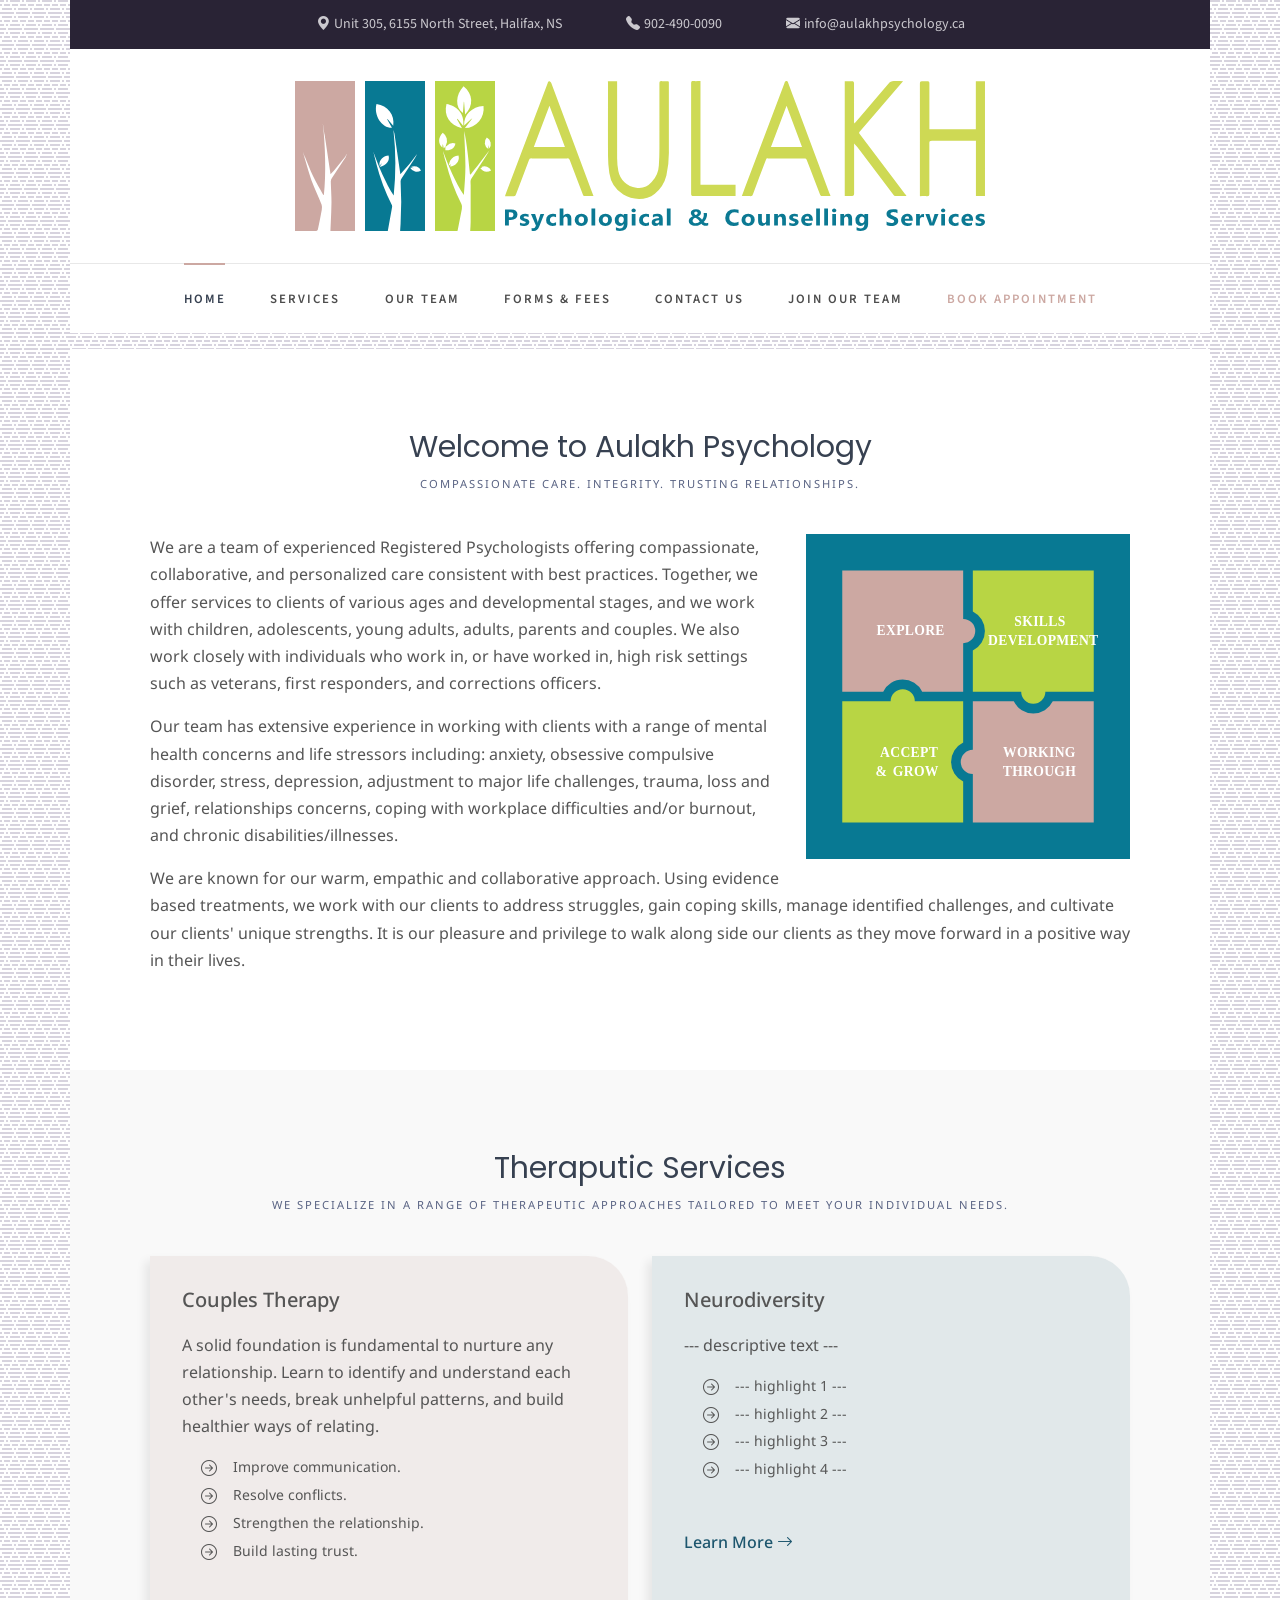
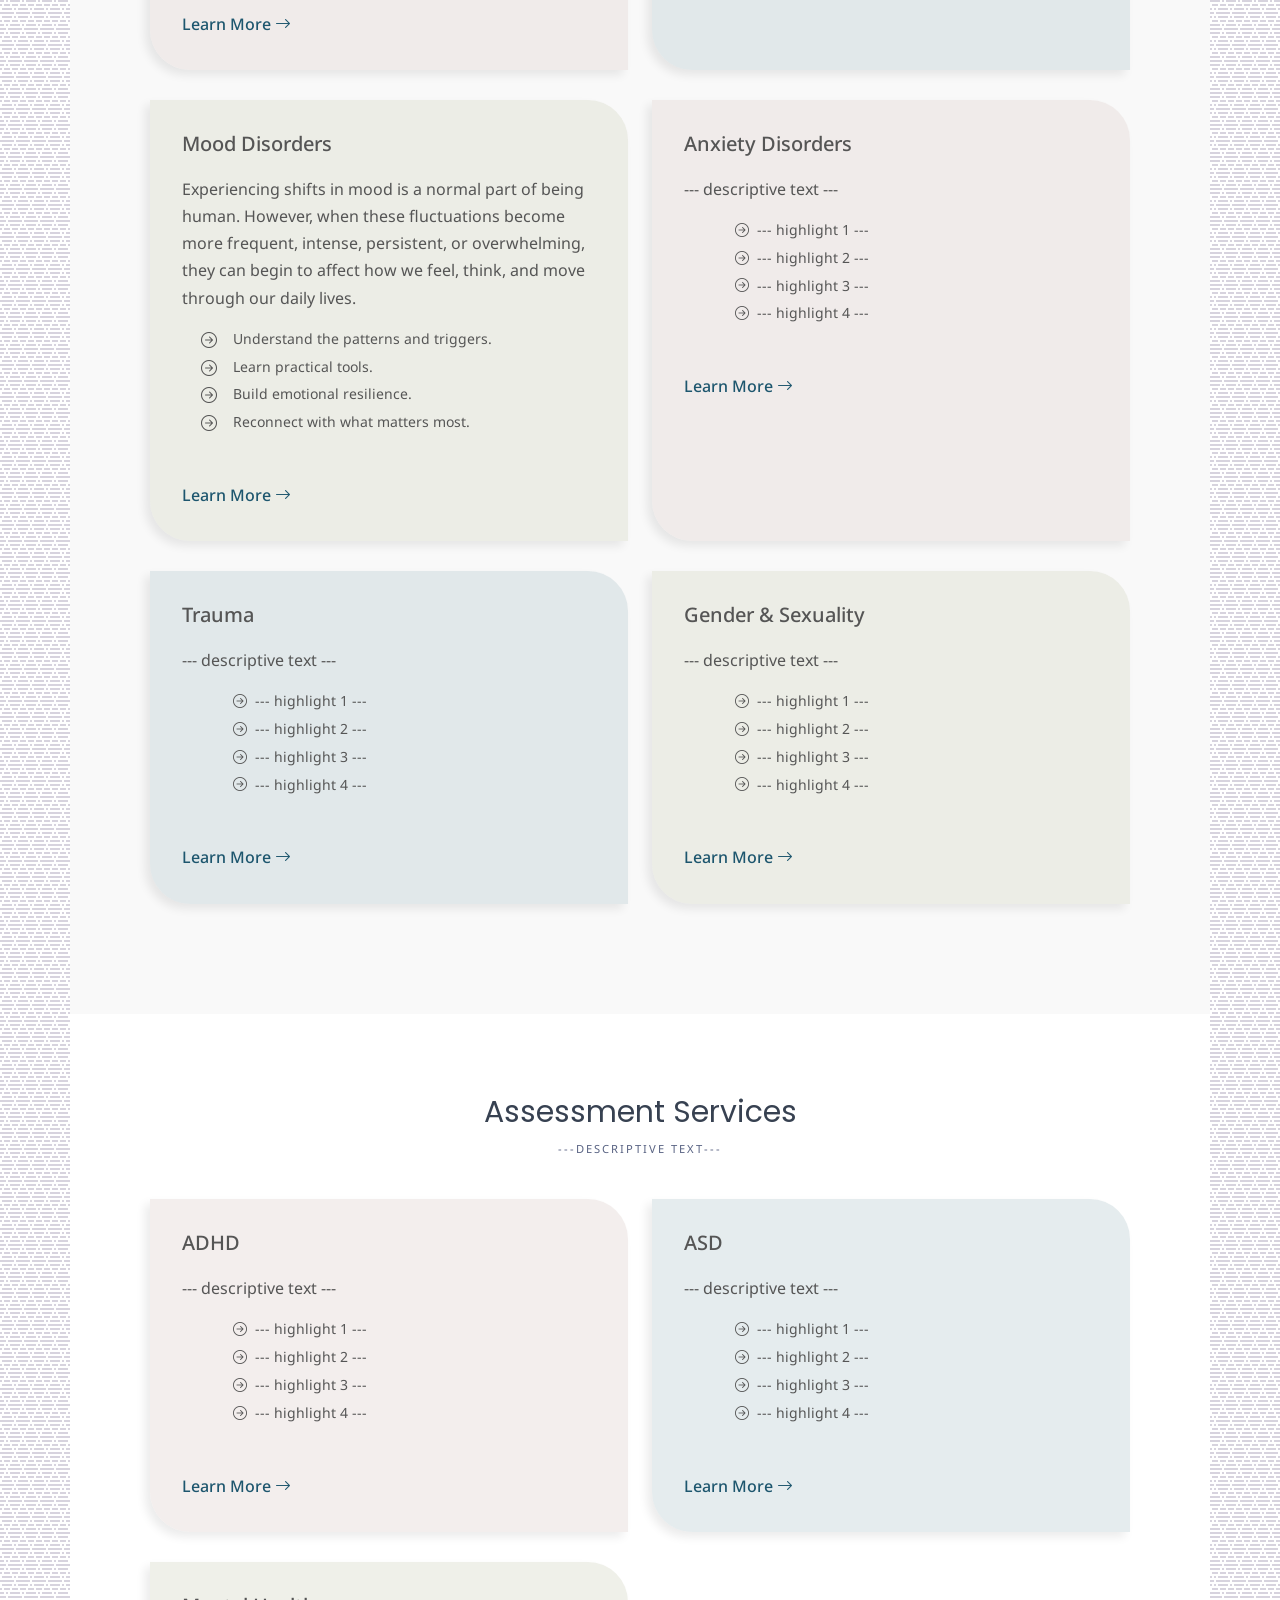
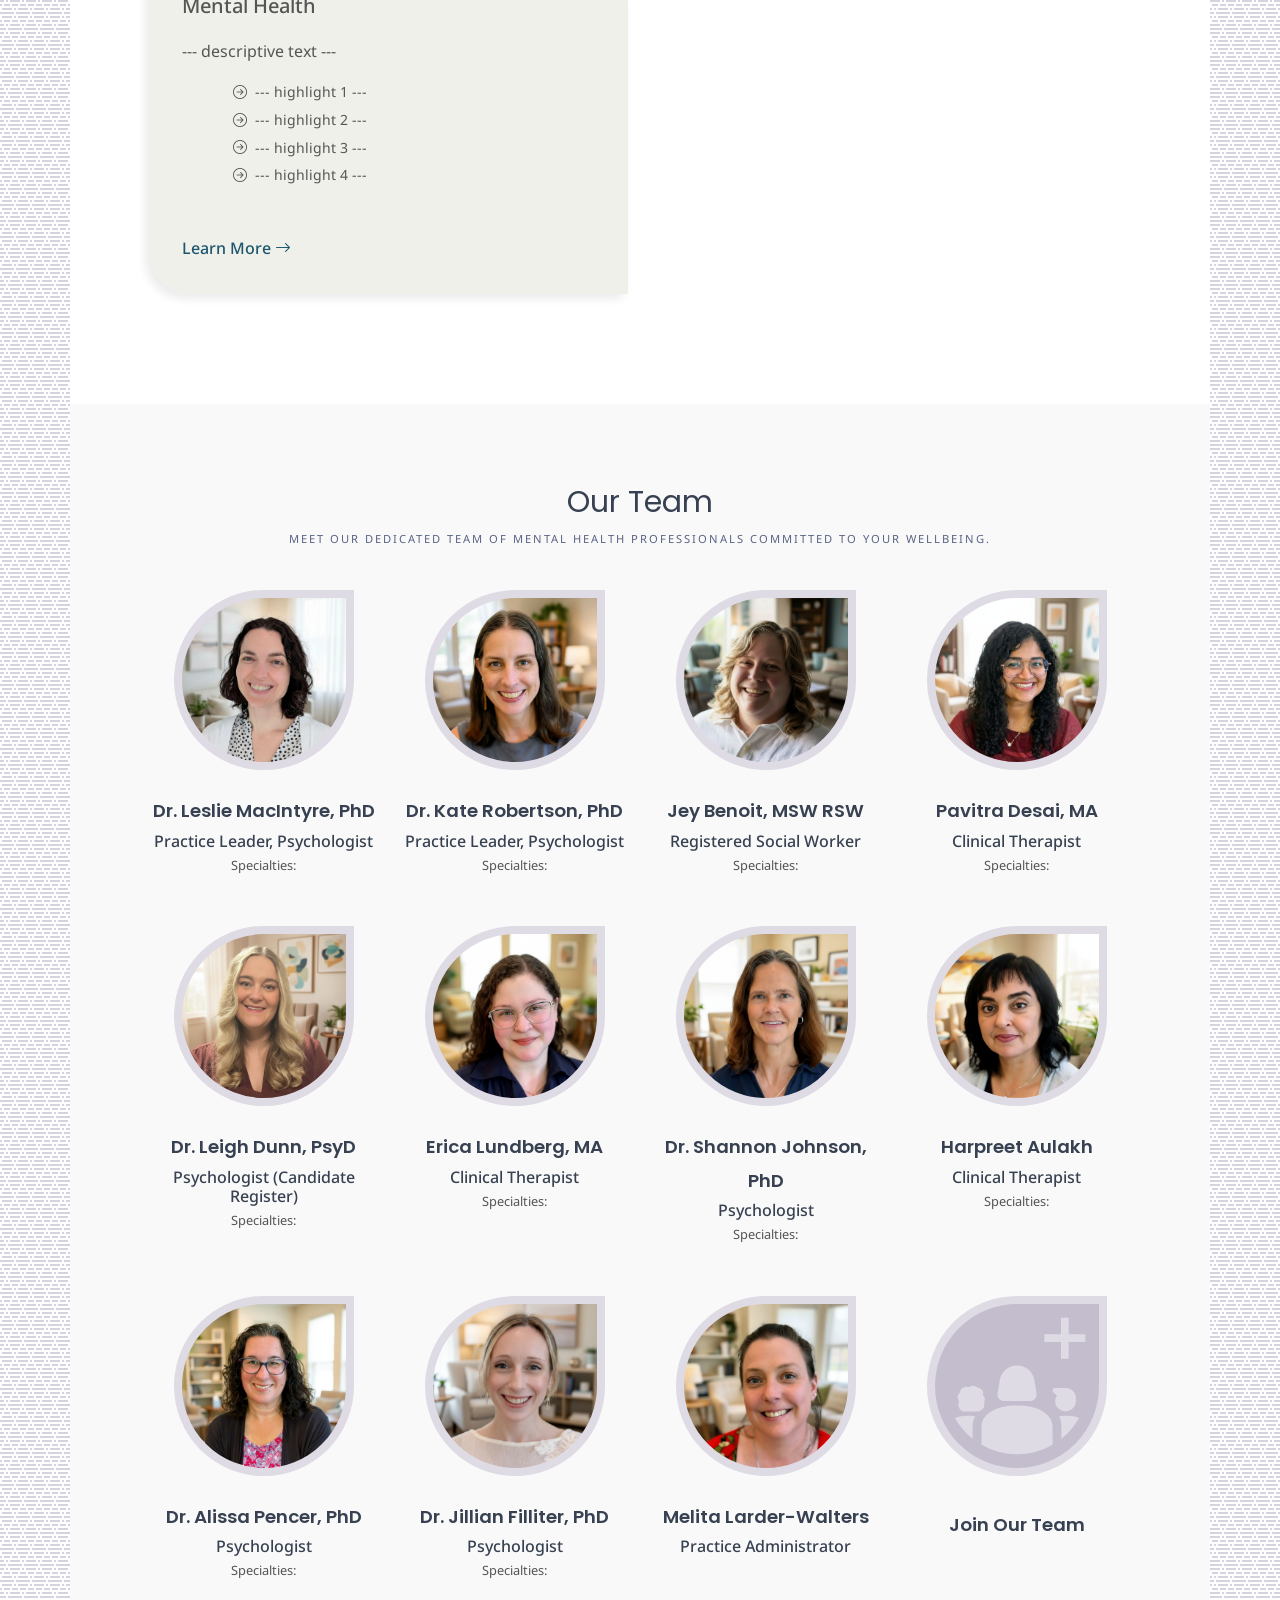
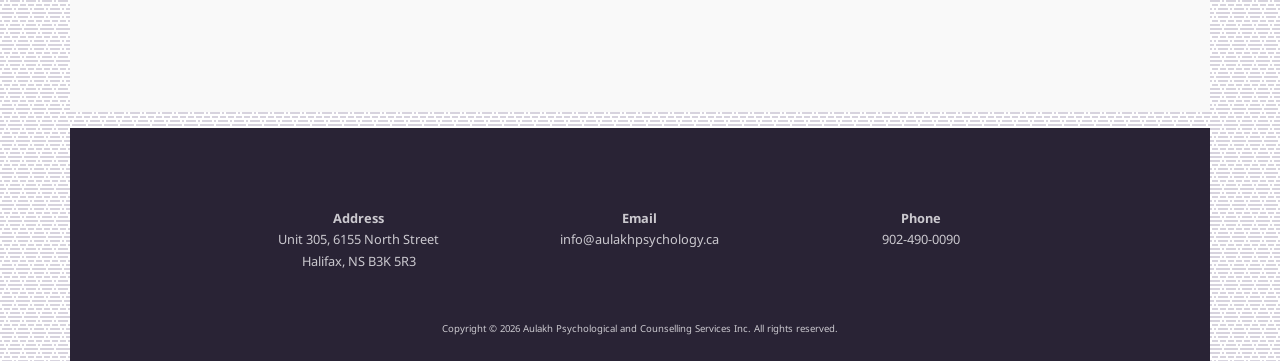
==== commit 57b21d51: "Add files via upload" ====
--- a/index.html
+++ b/index.html
@@ -81,21 +81,21 @@
                             <ul class="navbar-menu">
                                 <li class="active"><a href="index.html">Home</a></li>
                                 <li class="has-dropdown">
-                                    <a href="#">Services</a>
+                                    <a href="#theraputic-services">Services</a>
                                     <button  class="drop-toggle">
                                         <i class="bi bi-chevron-compact-down chevron"></i>
                                     </button>
                                     <ul class="dropdown">
                                         <li><a href="#">Couples Therapy</a></li>
-                                        <li><a href="#">Parenting & Family Support</a></li>
-                                        <li><a href="#">Mood Disorders</a></li>
+                                        <li><a href="#">Neurodiversity</a></li>
+                                        <li><a href="mood-disorders.html">Mood Disorders</a></li>
                                         <li><a href="#">Anxiety Disorders</a></li>
                                         <li><a href="#">Trauma</a></li>
                                         <li><a href="#">Gender & Sexuality</a></li>
                                         <li><a href="#">Assessments</a></li>
                                     </ul>
                                 </li>
-                                <li><a href="#">Our Team</a></li>
+                                <li><a href="#team">Our Team</a></li>
                                 <li><a href="#">Forms & Fees</a></li>
                                 <li><a href="#">Contact Us</a></li>
                                 <li><a href="#">Join Our Team</a></li>
@@ -131,7 +131,7 @@
 			        </div>
                 </div>
                 <!-- THERAPUTIC SERVICES -->
-                <div class="container-lg section-wrap bg-grey">
+                <div class="container-lg section-wrap bg-grey" id="theraputic-services">
                     <div class="row">
                         <div class="col-12 text-center heading">
                             <h1>Theraputic Services</h1>
@@ -160,13 +160,13 @@
                             <div class="services h-100 w-100">
                                 <div class="card card-blue h-100 w-100">
                                     <a href="#">
-                                        <h3>Parenting & Family Support</h3>
-                                        <p class="description">Every family has unique challenges. Develop the tools to guide your children through their formative years, navigate through family conflict, and foster strong emotional bonds.</p>
-                                        <ul class="bulletpoint">
-                                            <li class="pe-md-1 bi bi-arrow-right-circle">Build effective parenting skills.</li>
-                                            <li class="pe-md-1 bi bi-arrow-right-circle">Reduce destructive behaviour.</li>
-                                            <li class="pe-md-1 bi bi-arrow-right-circle">Enhance self-esteem.</li>
-                                            <li class="pe-md-1 bi bi-arrow-right-circle">Understand learning challenges.</li>
+                                        <h3>Neurodiversity</h3>
+                                        <p class="description">--- descriptive text ---</p>
+                                        <ul class="bulletpoint">
+                                            <li class="pe-md-1 bi bi-arrow-right-circle">--- highlight 1 ---</li>
+                                            <li class="pe-md-1 bi bi-arrow-right-circle">--- highlight 2 ---</li>
+                                            <li class="pe-md-1 bi bi-arrow-right-circle">--- highlight 3 ---</li>
+                                            <li class="pe-md-1 bi bi-arrow-right-circle">--- highlight 4 ---</li>
                                         </ul>
                                         <p class="text-link">Learn More <i class="pe-md-1 bi bi-arrow-right"></i></p>
                                     </a>
@@ -176,14 +176,14 @@
                         <div class="col-xxl-4 col-lg-6">
                             <div class="services h-100 w-100">
                                 <div class="card card-green h-100 w-100">
-                                    <a href="#">
+                                    <a href="mood-disorders.html">
                                         <h3>Mood Disorders</h3>
                                         <p class="description">Experiencing shifts in mood is a normal part of being human. However, when these fluctuations become more frequent, intense, persistent, or overwhelming, they can begin to affect how we feel, think, and move through our daily lives.</p>
                                         <ul class="bulletpoint">
-                                            <li class="bi bi-arrow-right-circle">Understand the patterns and triggers behind changes in your mood.</li>
-                                            <li class="bi bi-arrow-right-circle">Learn practical tools to manage unhelpful thoughts and behaviors.</li>
-                                            <li class="bi bi-arrow-right-circle">Build emotional resilience and coping strategies.</li>
-                                            <li class="bi bi-arrow-right-circle">Reconnect with what matters most and engage in life in meaningful ways.</li>
+                                            <li class="bi bi-arrow-right-circle">Understand the patterns and triggers.</li>
+                                            <li class="bi bi-arrow-right-circle">Learn practical tools.</li>
+                                            <li class="bi bi-arrow-right-circle">Build emotional resilience.</li>
+                                            <li class="bi bi-arrow-right-circle">Reconnect with what matters most.</li>
                                         </ul>
                                         <p class="text-link">Learn More <i class="pe-md-1 bi bi-arrow-right"></i></p>
                                     </a>
@@ -245,7 +245,7 @@
                 </div>
                 <!-- END THERAPUTIC SERVICES -->
                 <!-- ASSESSMENT SERVICES -->
-                <div class="container-lg section-wrap bg-white">
+                <div class="container-lg section-wrap bg-white" id="assessment-services">
                     <div class="row">
                         <div class="col-12 text-center heading">
                             <h1>Assessment Services</h1>
@@ -308,7 +308,7 @@
                 </div>
                 <!-- END ASSESSMENT SERVICES -->
                 <!-- TEAM -->
-                <div class="container-lg section-wrap bg-grey">
+                <div class="container-lg section-wrap bg-grey" id="team">
                     <div class="row">
                         <div class="col-12 text-center heading">
                             <h1>Our Team</h1>
@@ -319,7 +319,7 @@
                         <!-- LESLIE PROFILE -->
                         <div class="col-xl-3 col-lg-4 col-md-6 text-center profile">
                             <button type="button" class="profile-button" style="background-image: url(images/team/leslie-thumb-01.png);" data-bs-toggle="modal" data-bs-target="#leslieModal"></button>
-                            <h3><a href="#">Dr. Leslie MacIntyre, PhD</a></h3>
+                            <h3><a data-bs-toggle="modal" data-bs-target="#leslieModal">Dr. Leslie MacIntyre, PhD</a></h3>
 						    <h5>Practice Leader, Psychologist</h5>
 						    <span>Specialties: </span>
                             <!-- LESLIE MODAL -->
@@ -357,7 +357,7 @@
                         <!-- KATE PROFILE -->
                         <div class="col-xl-3 col-lg-4 col-md-6 text-center profile">
                             <button type="button" class="profile-button" style="background-image: url(images/team/kate-thumb-01.png);" data-bs-toggle="modal" data-bs-target="#kateModal"></button>
-                            <h3><a href="#">Dr. Kate Robertson, PhD</a></h3>
+                            <h3><a data-bs-toggle="modal" data-bs-target="#kateModal">Dr. Kate Robertson, PhD</a></h3>
 						    <h5>Practice Leader, Psychologist</h5>
 						    <span>Specialties: </span>
                             <!-- KATE MODAL -->
@@ -394,7 +394,7 @@
                         <!-- JEY PROFILE -->
                         <div class="col-xl-3 col-lg-4 col-md-6 text-center profile">
                             <button type="button" class="profile-button" style="background-image: url(images/team/jey-thumb-01.png);" data-bs-toggle="modal" data-bs-target="#jeyModal"></button>
-                            <h3><a href="#">Jey Benoit, MSW RSW</a></h3>
+                            <h3><a data-bs-toggle="modal" data-bs-target="#jeyModal">Jey Benoit, MSW RSW</a></h3>
 						    <h5>Registered Social Worker</h5>
 						    <span>Specialties: </span>
                             <!-- JEY MODAL -->
@@ -432,7 +432,7 @@
                         <!-- PAVITRA PROFILE -->
                         <div class="col-xl-3 col-lg-4 col-md-6 text-center profile">
                             <button type="button" class="profile-button" style="background-image: url(images/team/pavitra-thumb-01.png);" data-bs-toggle="modal" data-bs-target="#pavitraModal"></button>
-                            <h3><a href="#">Pavitra Desai, MA</a></h3>
+                            <h3><a data-bs-toggle="modal" data-bs-target="#pavitraModal">Pavitra Desai, MA</a></h3>
 						    <h5>Clinical Therapist</h5>
 						    <span>Specialties: </span>
                             <!-- PAVITRA MODAL -->
@@ -470,7 +470,7 @@
                         <!-- LEIGH PROFILE -->
                         <div class="col-xl-3 col-lg-4 col-md-6 text-center profile">
                             <button type="button" class="profile-button" style="background-image: url(images/team/leigh-thumb-01.png);" data-bs-toggle="modal" data-bs-target="#leighModal"></button>
-                            <h3><a href="#">Dr. Leigh Dunn, PsyD</a></h3>
+                            <h3><a data-bs-toggle="modal" data-bs-target="#leighModal">Dr. Leigh Dunn, PsyD</a></h3>
 						    <h5>Psychologist (Candidate Register)</h5>
 						    <span>Specialties: </span>
                             <!-- LEIGH MODAL -->
@@ -510,7 +510,7 @@
                         <!-- ERICA PROFILE -->
                         <div class="col-xl-3 col-lg-4 col-md-6 text-center profile">
                             <button type="button" class="profile-button" style="background-image: url(images/team/erica-thumb-01.png);" data-bs-toggle="modal" data-bs-target="#ericaModal"></button>
-                            <h3><a href="#">Erica Lundberg, MA</a></h3>
+                            <h3><a data-bs-toggle="modal" data-bs-target="#ericaModal">Erica Lundberg, MA</a></h3>
 						    <h5>Clinical Therapist</h5>
 						    <span>Specialties: </span>
                             <!-- ERICA MODAL -->
@@ -548,7 +548,7 @@
                         <!-- SHANNON PROFILE -->
                         <div class="col-xl-3 col-lg-4 col-md-6 text-center profile">
                             <button type="button" class="profile-button" style="background-image: url(images/team/shannon-thumb-01.png);" data-bs-toggle="modal" data-bs-target="#shannonModal"></button>
-                            <h3><a href="#">Dr. Shannon Johnson, PhD</a></h3>
+                            <h3><a data-bs-toggle="modal" data-bs-target="#shannonModal">Dr. Shannon Johnson, PhD</a></h3>
 						    <h5>Psychologist</h5>
 						    <span>Specialties: </span>
                             <!-- SHANNON MODAL -->
@@ -585,7 +585,7 @@
                         <!-- HARPREET PROFILE -->
                         <div class="col-xl-3 col-lg-4 col-md-6 text-center profile">
                             <button type="button" class="profile-button" style="background-image: url(images/team/harpreet-thumb-01.png);" data-bs-toggle="modal" data-bs-target="#harpreetModal"></button>
-                            <h3><a href="#">Harpreet Aulakh</a></h3>
+                            <h3><a data-bs-toggle="modal" data-bs-target="#harpreetModal">Harpreet Aulakh</a></h3>
 						    <h5>Clinical Therapist</h5>
 						    <span>Specialties: </span>
                             <!-- HARPREET MODAL -->
@@ -624,7 +624,7 @@
                         <!-- ALISSA PROFILE -->
                         <div class="col-xl-3 col-lg-4 col-md-6 text-center profile">
                             <button type="button" class="profile-button" style="background-image: url(images/team/alissa-thumb-01.png);" data-bs-toggle="modal" data-bs-target="#alissaModal"></button>
-                            <h3><a href="#">Dr. Alissa Pencer, PhD</a></h3>
+                            <h3><a data-bs-toggle="modal" data-bs-target="#alissaModal">Dr. Alissa Pencer, PhD</a></h3>
 						    <h5>Psychologist</h5>
 						    <span>Specialties: </span>
                             <!-- ALISSA MODAL -->
@@ -661,7 +661,7 @@
                         <!-- JILL PROFILE -->
                         <div class="col-xl-3 col-lg-4 col-md-6 text-center profile">
                             <button type="button" class="profile-button" style="background-image: url(images/team/jill-thumb-01.png);" data-bs-toggle="modal" data-bs-target="#jillModal"></button>
-                            <h3><a href="#">Dr. Jillian Filliter, PhD</a></h3>
+                            <h3><a data-bs-toggle="modal" data-bs-target="#jillModal">Dr. Jillian Filliter, PhD</a></h3>
 						    <h5>Psychologist</h5>
 						    <span>Specialties: </span>
                             <!-- JILL MODAL -->
@@ -700,7 +700,7 @@
                         <!-- MELITA PROFILE -->
                         <div class="col-xl-3 col-lg-4 col-md-6 text-center profile">
                             <button type="button" class="profile-button" style="background-image: url(images/team/melita-thumb-01.png);" data-bs-toggle="modal" data-bs-target="#melitaModal"></button>
-                            <h3><a href="#">Melita Larder-Walters</a></h3>
+                            <h3><a data-bs-toggle="modal" data-bs-target="#melitaModal">Melita Larder-Walters</a></h3>
 						    <h5>Practice Administrator</h5>
                             <!-- MELITA MODAL -->
                             <div class="modal fade" id="melitaModal" tabindex="-1" aria-labelledby="melitaModalLabel" aria-hidden="true">
--- a/css/style.css
+++ b/css/style.css
@@ -479,6 +479,11 @@
   overflow: hidden;
 }
 
+h6 {
+  text-transform: uppercase;
+  font-weight: 700;
+}
+
 a {
   transition: 0.5s;
   outline: none;
@@ -615,13 +620,54 @@
 }
 
 .section-wrap {
-  padding: 5em 5em;
+  padding: 5rem 5rem;
+  clear: both;
+}
+
+.section-wrap-alt {
+  padding: 0;
+  clear: both;
+}
+
+.section-wrap-top {
+  padding: 5rem 5rem 0 5rem;
+  clear: both;
+}
+
+.section-wrap-bottom {
+  padding: 0 5rem 5rem 5rem;
   clear: both;
 }
 
 @media screen and (max-width: 768px) {
   .section-wrap {
-    padding: 3em 3em;
+    padding: 3rem 3rem;
+  }
+
+  .section-wrap-top {
+  padding: 3rem 3rem 0 3rem;
+  clear: both;
+  }
+
+.section-wrap-bottom {
+  padding: 0 3rem 3rem 3rem;
+  clear: both;
+  }
+}
+
+@media screen and (max-width: 576px) {
+  .section-wrap {
+    padding: 3rem 1rem;
+  }
+
+  .section-wrap-top {
+  padding: 3rem 1rem 0 1rem;
+  clear: both;
+  }
+
+  .section-wrap-bottom {
+  padding: 0 1rem 3rem 1rem;
+  clear: both;
   }
 }
 
@@ -647,7 +693,7 @@
   color: var(--slate-grey);
 }
 
-.heading span {
+.subheading {
   display: block;
   margin-bottom: 0.6rem;
   text-transform: uppercase;
@@ -667,7 +713,8 @@
   font-size: 1.15rem;
   margin-bottom: 5px;
   line-height: auto;
-  color: var(--slate-grey);
+  color: var(--slate-grey) !important;
+  cursor: pointer;
 }
 
 .profile > h5 {
@@ -710,6 +757,10 @@
   margin-bottom: 5px;
 }
 
+.text-body-secondary {
+  font-size: 0.8rem;
+}
+
 .modal-body h5 {
   font-size: 1.4rem;
   font-weight: 300;
@@ -745,6 +796,18 @@
   #infographic-narrow {
 	  display: none;
   }
+}
+
+.fill-photo-width {
+  width: 100%;
+  max-height: 350px;
+  object-fit: cover;
+}
+
+.fill-photo-height {
+  width: 100%;
+  height: auto;
+  object-fit: cover;
 }
 
 .services {
@@ -795,7 +858,7 @@
 }
 
 ul.bulletpoint li {
-	margin: 0 0 0.75rem 0;
+	margin: 0 0 0.25rem 0;
   padding: 0 0 0 2rem;
   position: relative;
 }
@@ -893,6 +956,54 @@
 
 .scroll-to-top a:hover {
   color: rgba(0, 0, 0, 0.7);
+}
+
+.info-box {
+  padding: 4rem;
+}
+
+.pink {
+  background-color: var(--aulakh-pink-light);
+}
+
+.blue {
+  background-color: var(--aulakh-blue-light);
+}
+
+.green {
+  background-color: var(--aulakh-green-light);
+}
+
+@media screen and (max-width: 1400px) {
+  .info-box {
+    padding: 4rem;
+  }
+}
+
+@media screen and (max-width: 1200px) {
+  .info-box {
+    padding: 2.75rem;
+  }
+}
+
+@media screen and (max-width: 992px) {
+  .info-box {
+    padding: 1.2rem;
+  }
+}
+
+.accordion-button:not(.collapsed) {
+  background-color: var(--slate-grey) !important;
+  color: #fff !important;
+}
+
+.accordion-button:not(.collapsed):after {
+  background-image: url("data:image/svg+xml,<svg xmlns='http://www.w3.org/2000/svg' viewBox='0 0 16 16' fill='%23ffffff'><path fill-rule='evenodd' d='M1.646 4.646a.5.5 0 0 1 .708 0L8 10.293l5.646-5.647a.5.5 0 0 1 .708.708l-6 6a.5.5 0 0 1-.708 0l-6-6a.5.5 0 0 1 0-.708z'/></svg>") !important;
+}
+
+.accordion-button:focus {
+  box-shadow: none;
+  border-color: rgba(0, 0, 0, .125);
 }
 
 /* NAV MENU */
